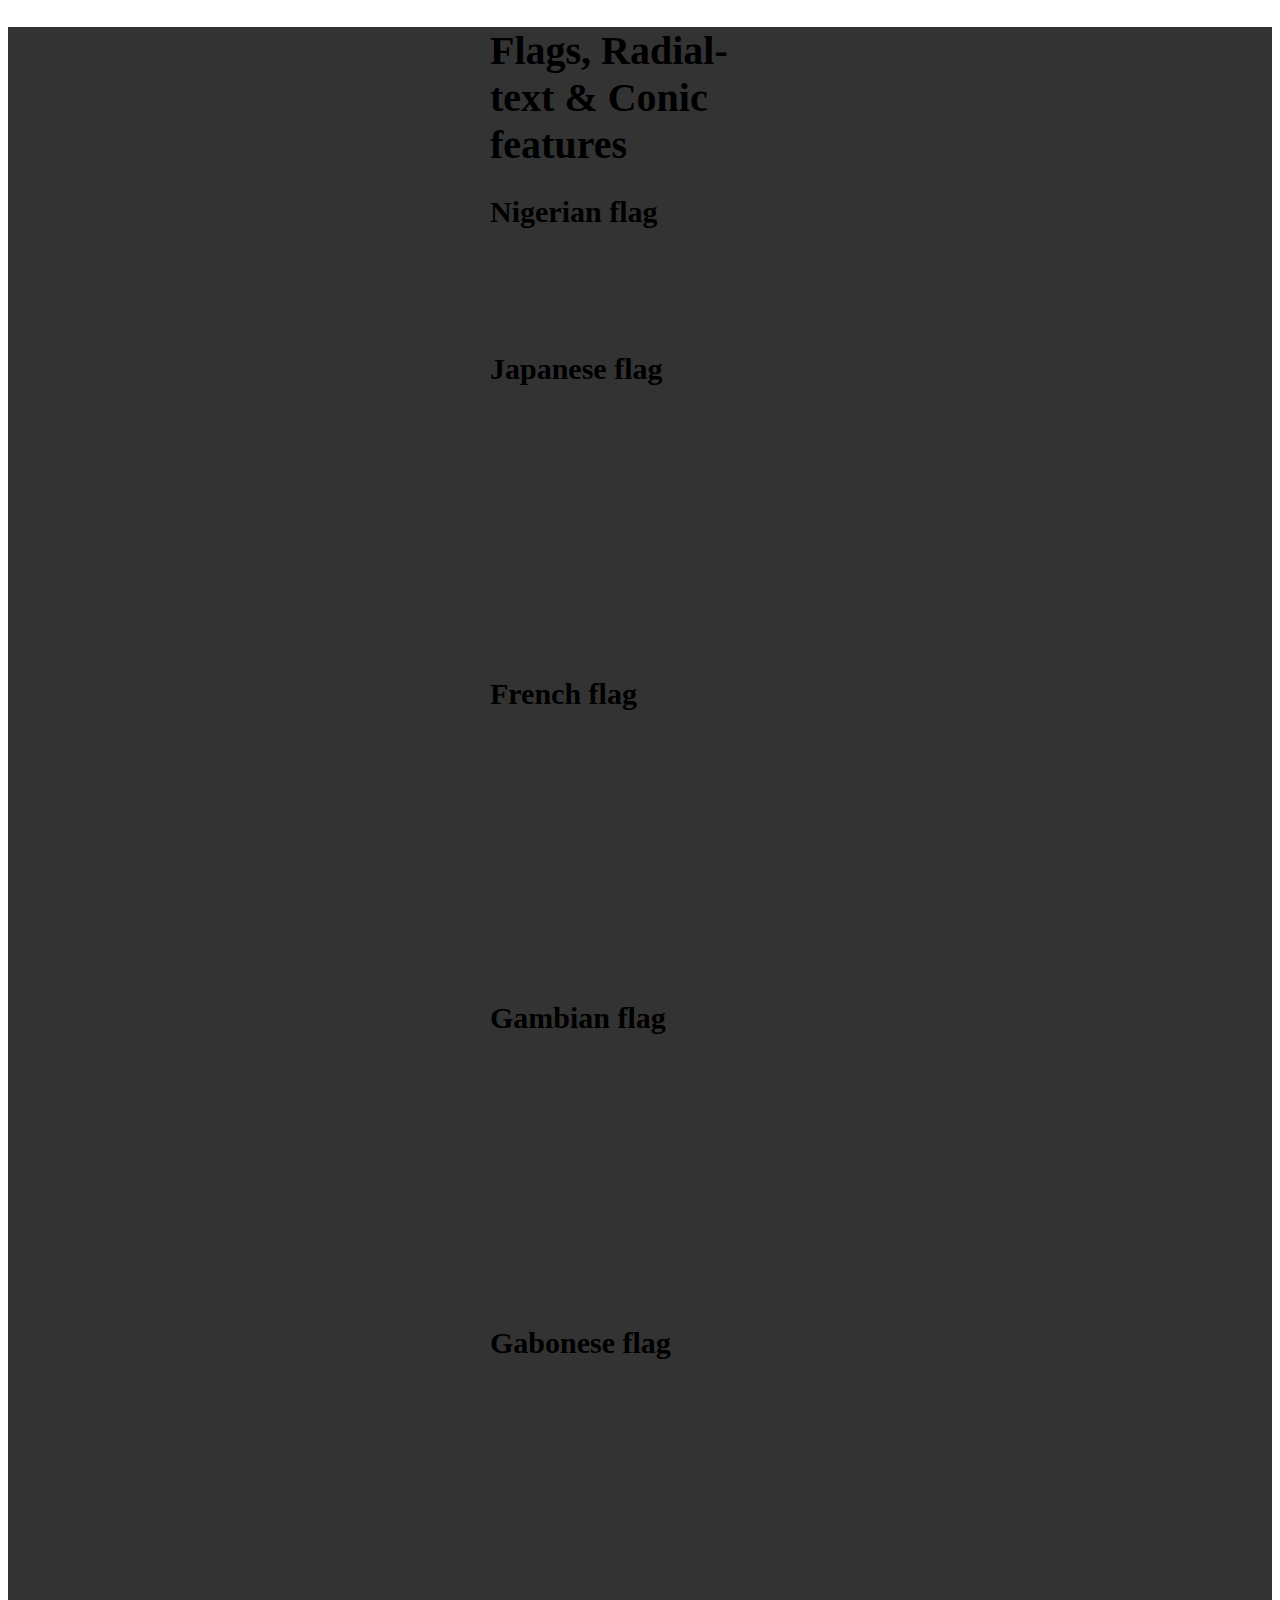
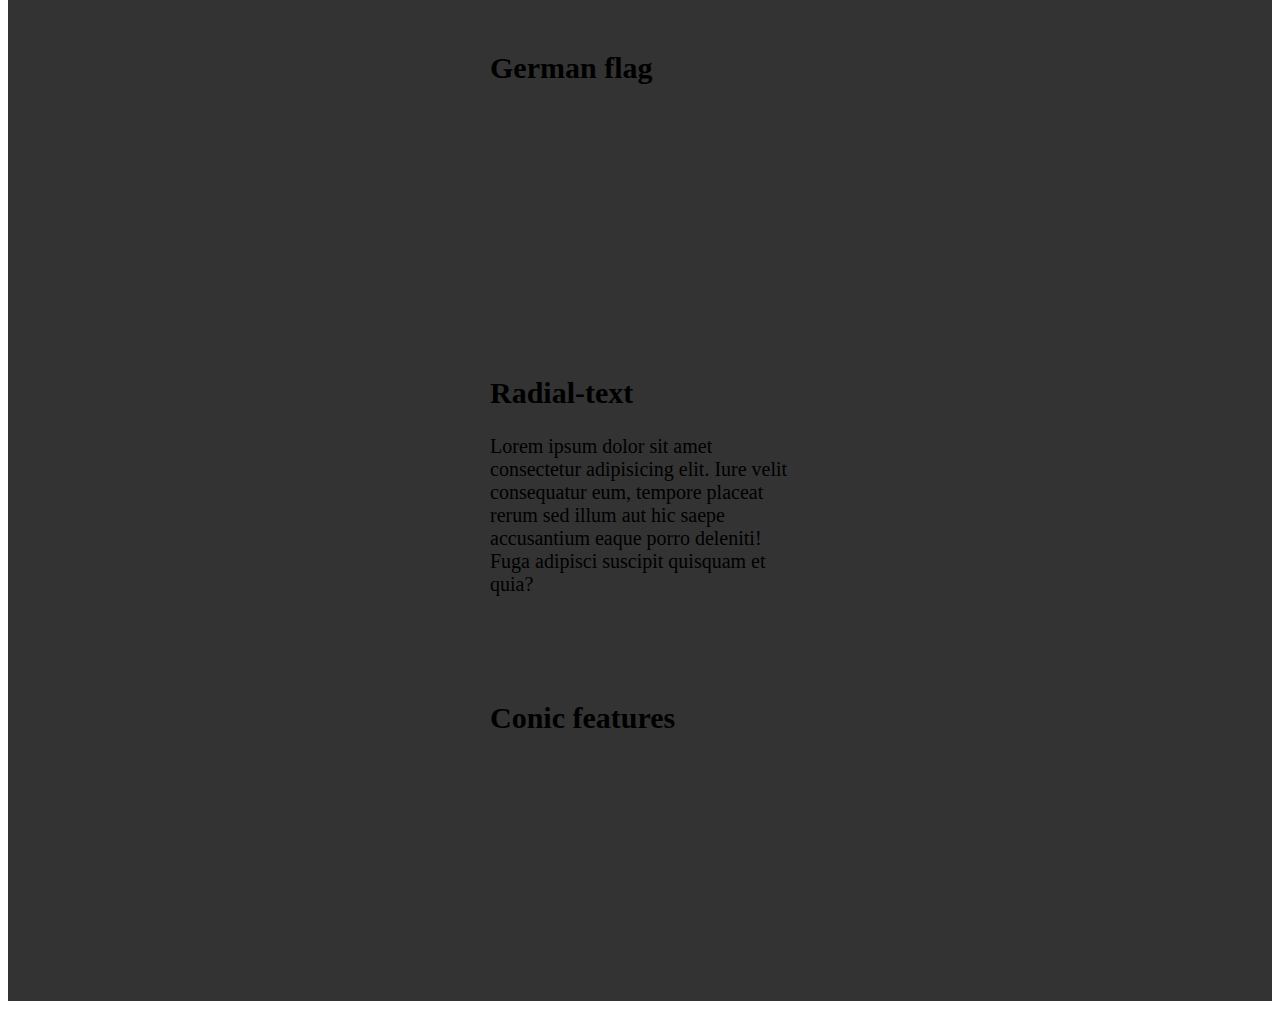
==== index.html @ b27d27da "Feat: Added css & html files" ====
<!DOCTYPE html>
<html lang="en">
<head>
    <meta charset="UTF-8">
    <meta name="viewport" content="width=device-width, initial-scale=1.0">
    <title>Flag Assignment</title>
    <link rel="stylesheet" href="./main.css">
</head>
<body>
    <main>        
        <section class="flags">
            <h1>Flags, Radial-text & Conic features</h1>
            <h2>Nigerian flag</h2>
        </section>
        <section class="flags">
            <h2>Japanese flag</h2>
        </section>
        <section class="flags">
            <h2>French flag</h2>
        </section>
        <section class="flags">
            <h2>Gambian flag</h2>
        </section>
        <section class="flags">
            <h2>Gabonese flag</h2>
        </section>
        <section class="flags">
            <h2>German flag</h2>
        </section>
        <section class="flags">
            <h2>Radial-text</h2>
            <p>Lorem ipsum dolor sit amet consectetur adipisicing elit. Iure velit consequatur eum, tempore placeat rerum sed illum aut hic saepe accusantium eaque porro deleniti! Fuga adipisci suscipit quisquam et quia?</p>
        </section>
        <section class="flags">
            <h2>Conic features</h2>
        </section>
    </main>    
</body>
</html>
---- main.css ----
html {
    font-size: 40px;
}

main {
    background-color: #333;    
    font-size: 20px;
}

Section {
    margin: 10px auto;
    width: 300px;
    height: 300px;
    border: .3rem;
}
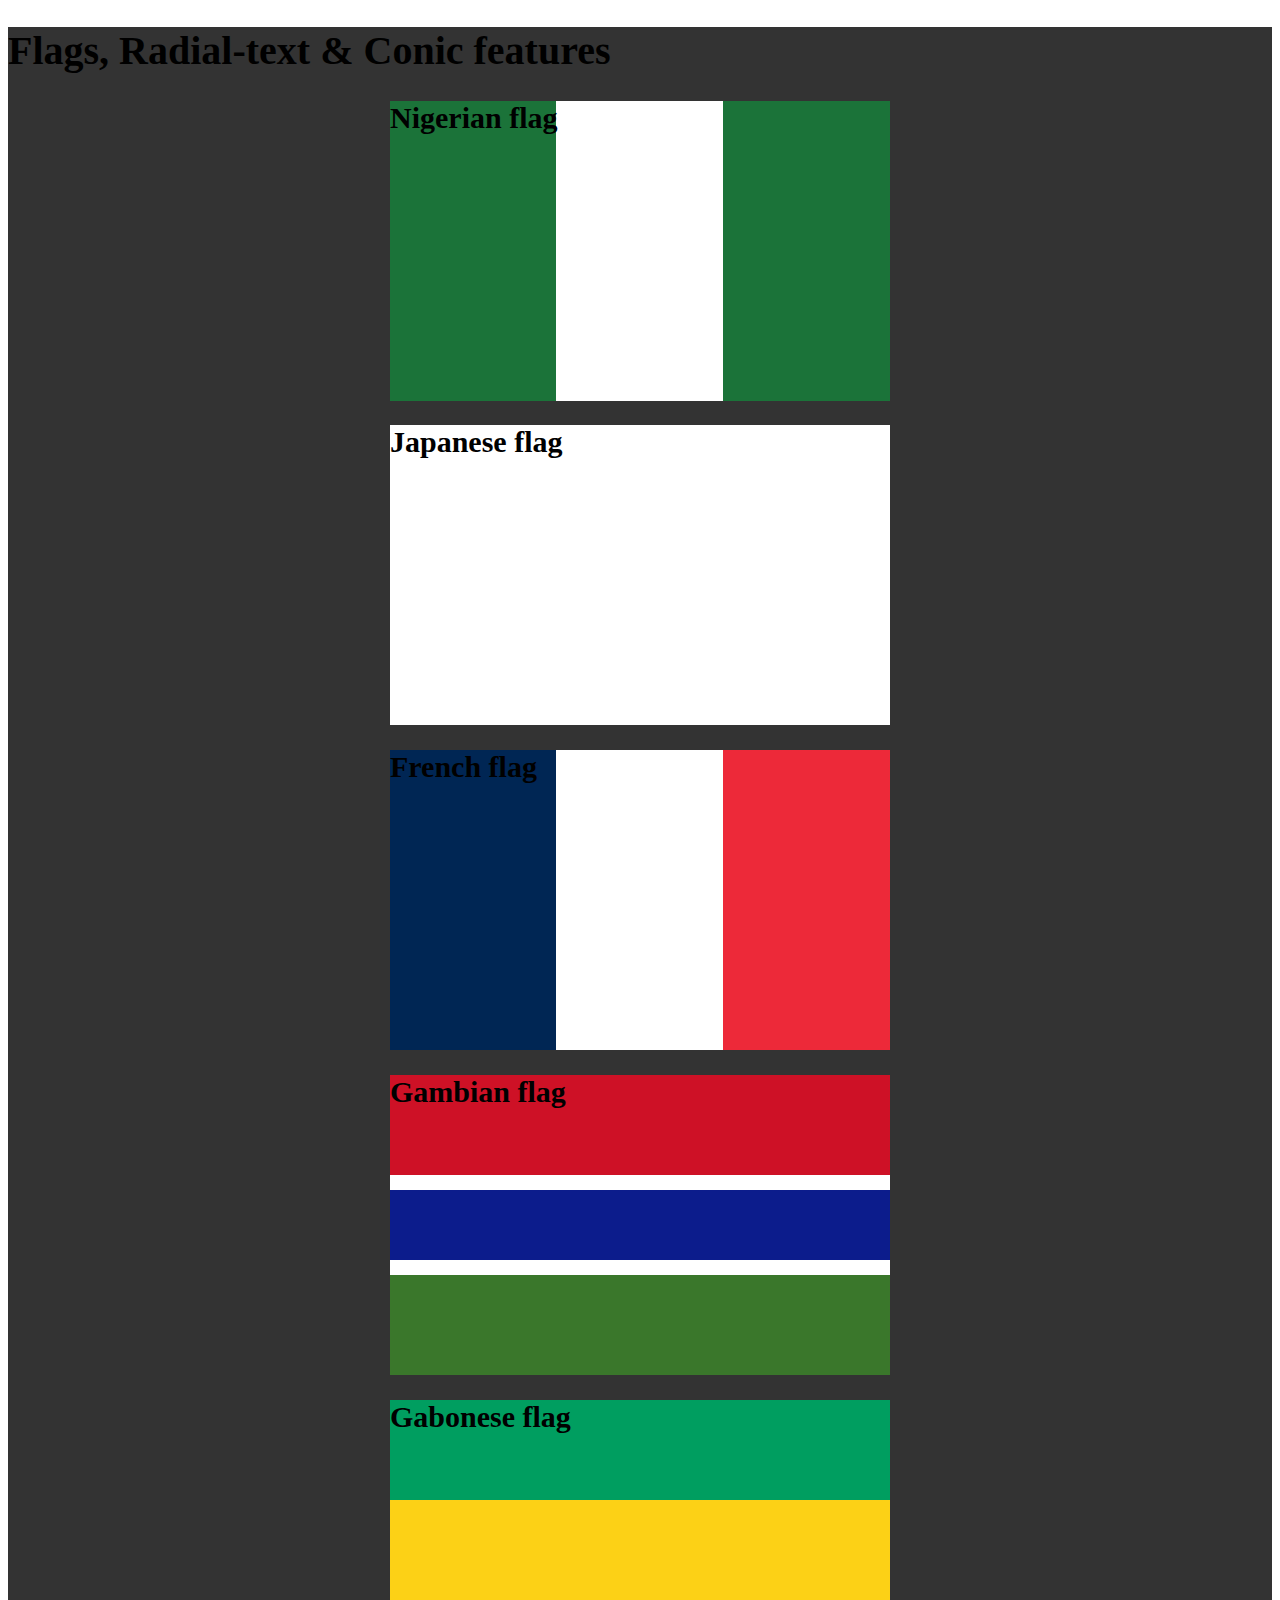
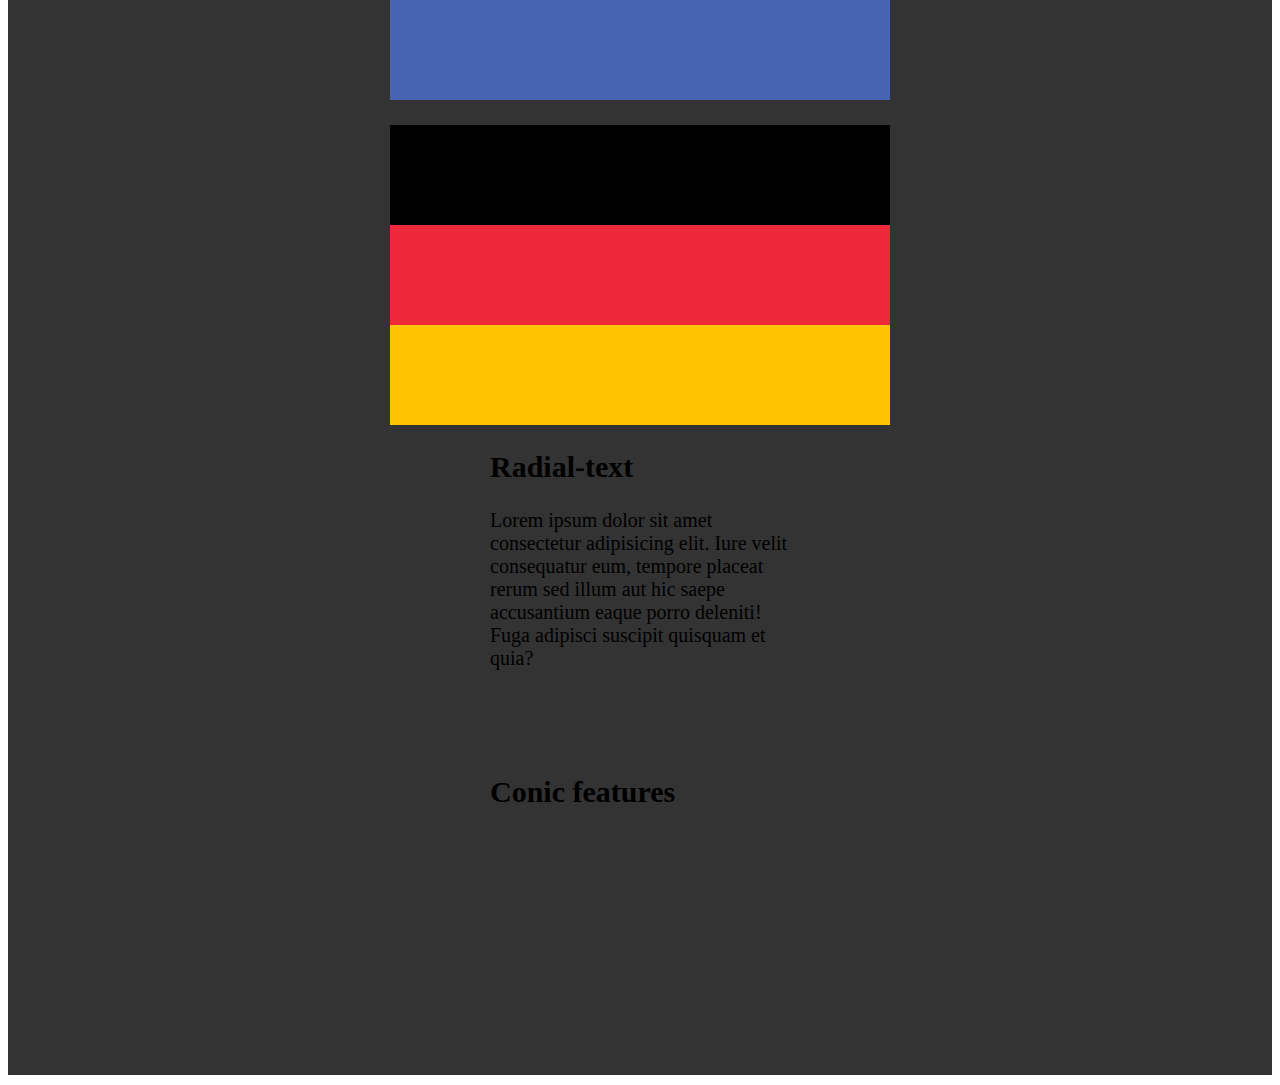
==== commit ba21170f: "Feat: Created flags" ====
--- a/index.html
+++ b/index.html
@@ -8,8 +8,8 @@
 </head>
 <body>
     <main>        
-        <section class="flags">
-            <h1>Flags, Radial-text & Conic features</h1>
+        <h1>Flags, Radial-text & Conic features</h1>
+        <section class="flags">            
             <h2>Nigerian flag</h2>
         </section>
         <section class="flags">
@@ -27,11 +27,11 @@
         <section class="flags">
             <h2>German flag</h2>
         </section>
-        <section class="flags">
+        <section class="radial">
             <h2>Radial-text</h2>
             <p>Lorem ipsum dolor sit amet consectetur adipisicing elit. Iure velit consequatur eum, tempore placeat rerum sed illum aut hic saepe accusantium eaque porro deleniti! Fuga adipisci suscipit quisquam et quia?</p>
         </section>
-        <section class="flags">
+        <section class="conic">
             <h2>Conic features</h2>
         </section>
     </main>    
--- a/main.css
+++ b/main.css
@@ -5,11 +5,51 @@
 main {
     background-color: #333;    
     font-size: 20px;
+    width: auto;
 }
 
 Section {
     margin: 10px auto;
     width: 300px;
     height: 300px;
-    border: .3rem;
+    border: .9rem;
+}
+
+.flags:nth-of-type(1) {
+    width: 500px;
+    background: linear-gradient(90deg, #1b7339 33.3%, #ffffff 33.3%, #ffffff 66.6%, #1b7339 66.6%);
+}
+
+.flags:nth-of-type(2) {
+    width: 500px;
+    background: linear-gradient(90deg, #ffffff 33.3%, #ffffff 33.3%, #ffffff 66.6%, #ffffff 66.6%); 
+    /*background: linear-gradient(90deg #bc002d); border-radius: 50%;*/
+}
+
+.flags:nth-of-type(3) {
+    width: 500px;
+    background: linear-gradient(90deg, #002654 33.3%, #ffffff 33.3%, #ffffff 66.6%, #ed2939 66.6%); 
+} 
+
+.flags:nth-of-type(4) {
+    width: 500px;
+    background: linear-gradient(180deg, #ce1126 33.3%, #ffffff 33.3%, #ffffff 38.3%, #0c1c8c 38.3%, #0c1c8c 61.6%, #ffffff 61.6%, #ffffff 66.6%, #3a772b 66.6%);
+} 
+
+.flags:nth-of-type(5) {
+    width: 500px;
+    background: linear-gradient(180deg, #009e60 33.3%, #fcd116 33.3%, #fcd116 66.6%, #4664b2 66.6%);
+} 
+
+.flags:nth-of-type(6) {
+    width: 500px;
+    background: linear-gradient(180deg, #000000 33.3%, #ed2939 33.3%, #ed2939 66.6%, #ffc400 66.6%);
+} 
+
+.radial:first-of-type {
+
+}
+
+.conic:first-of-type {
+
 }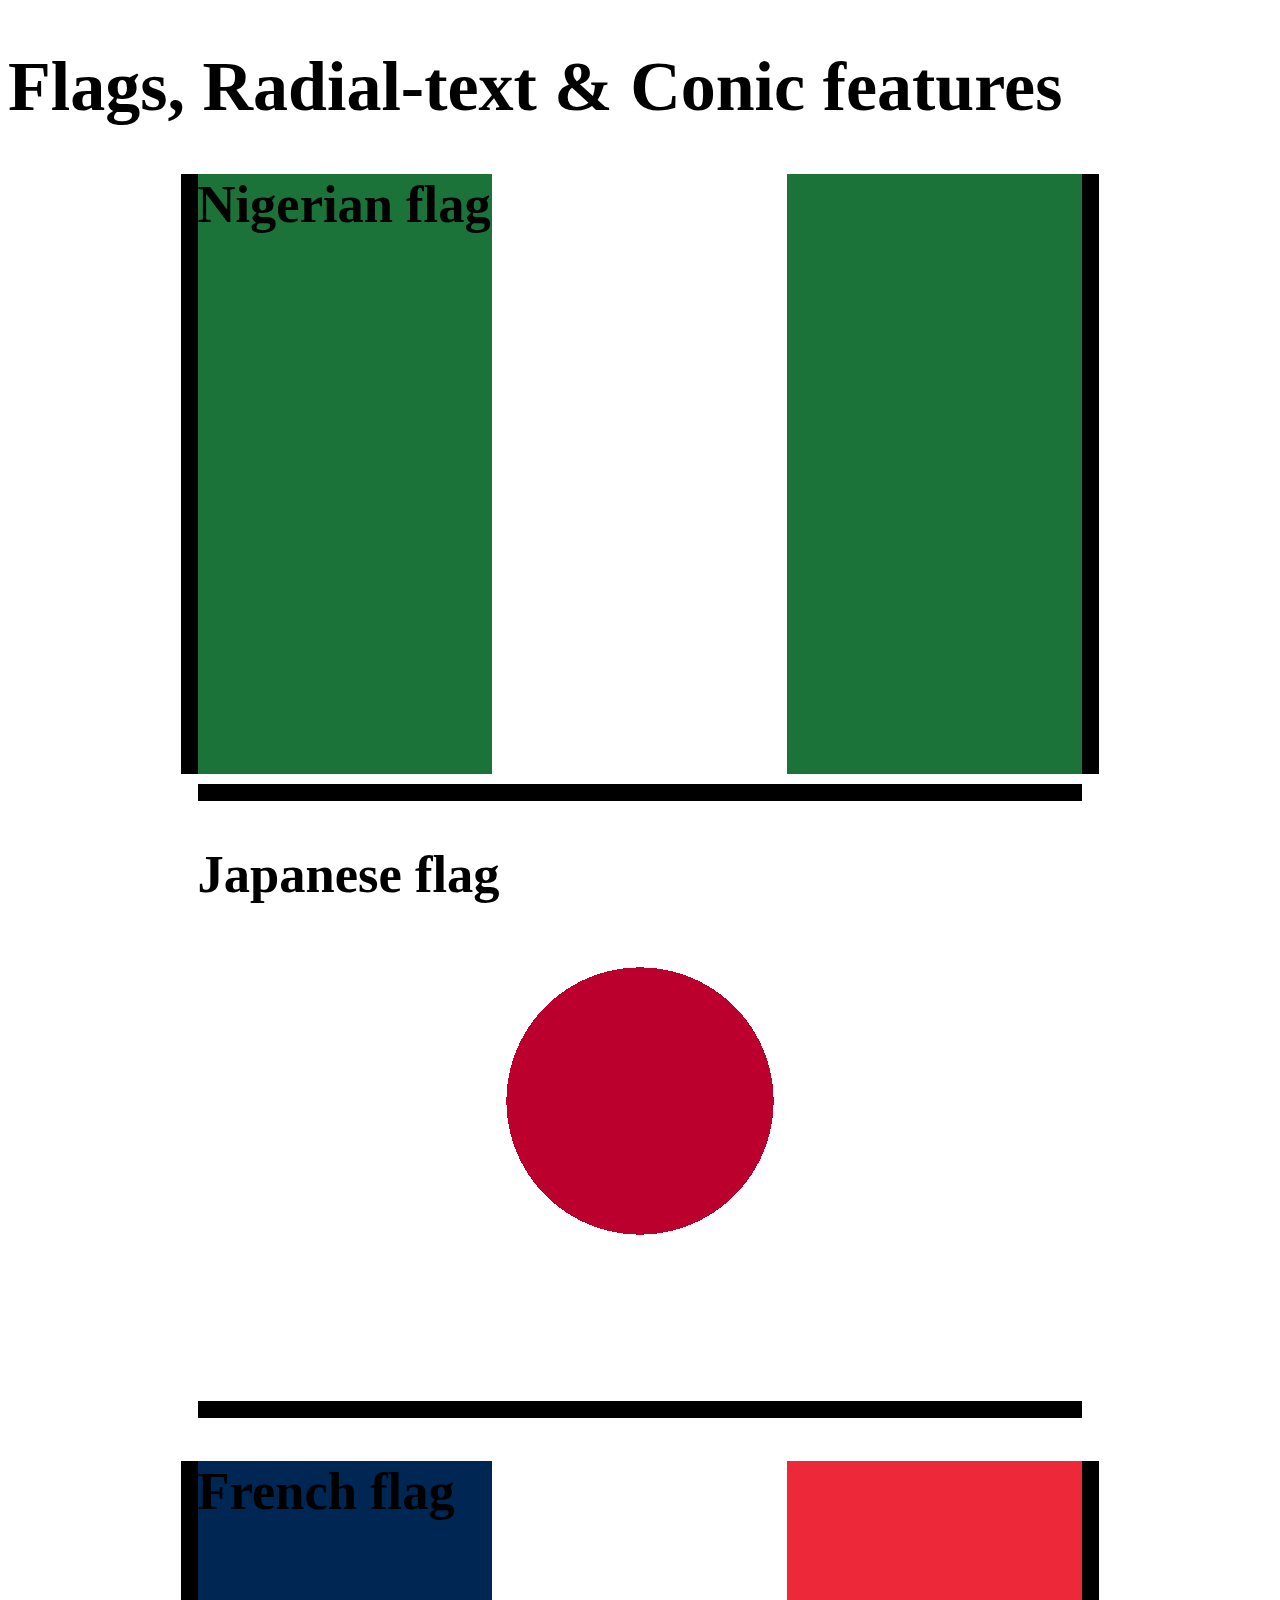
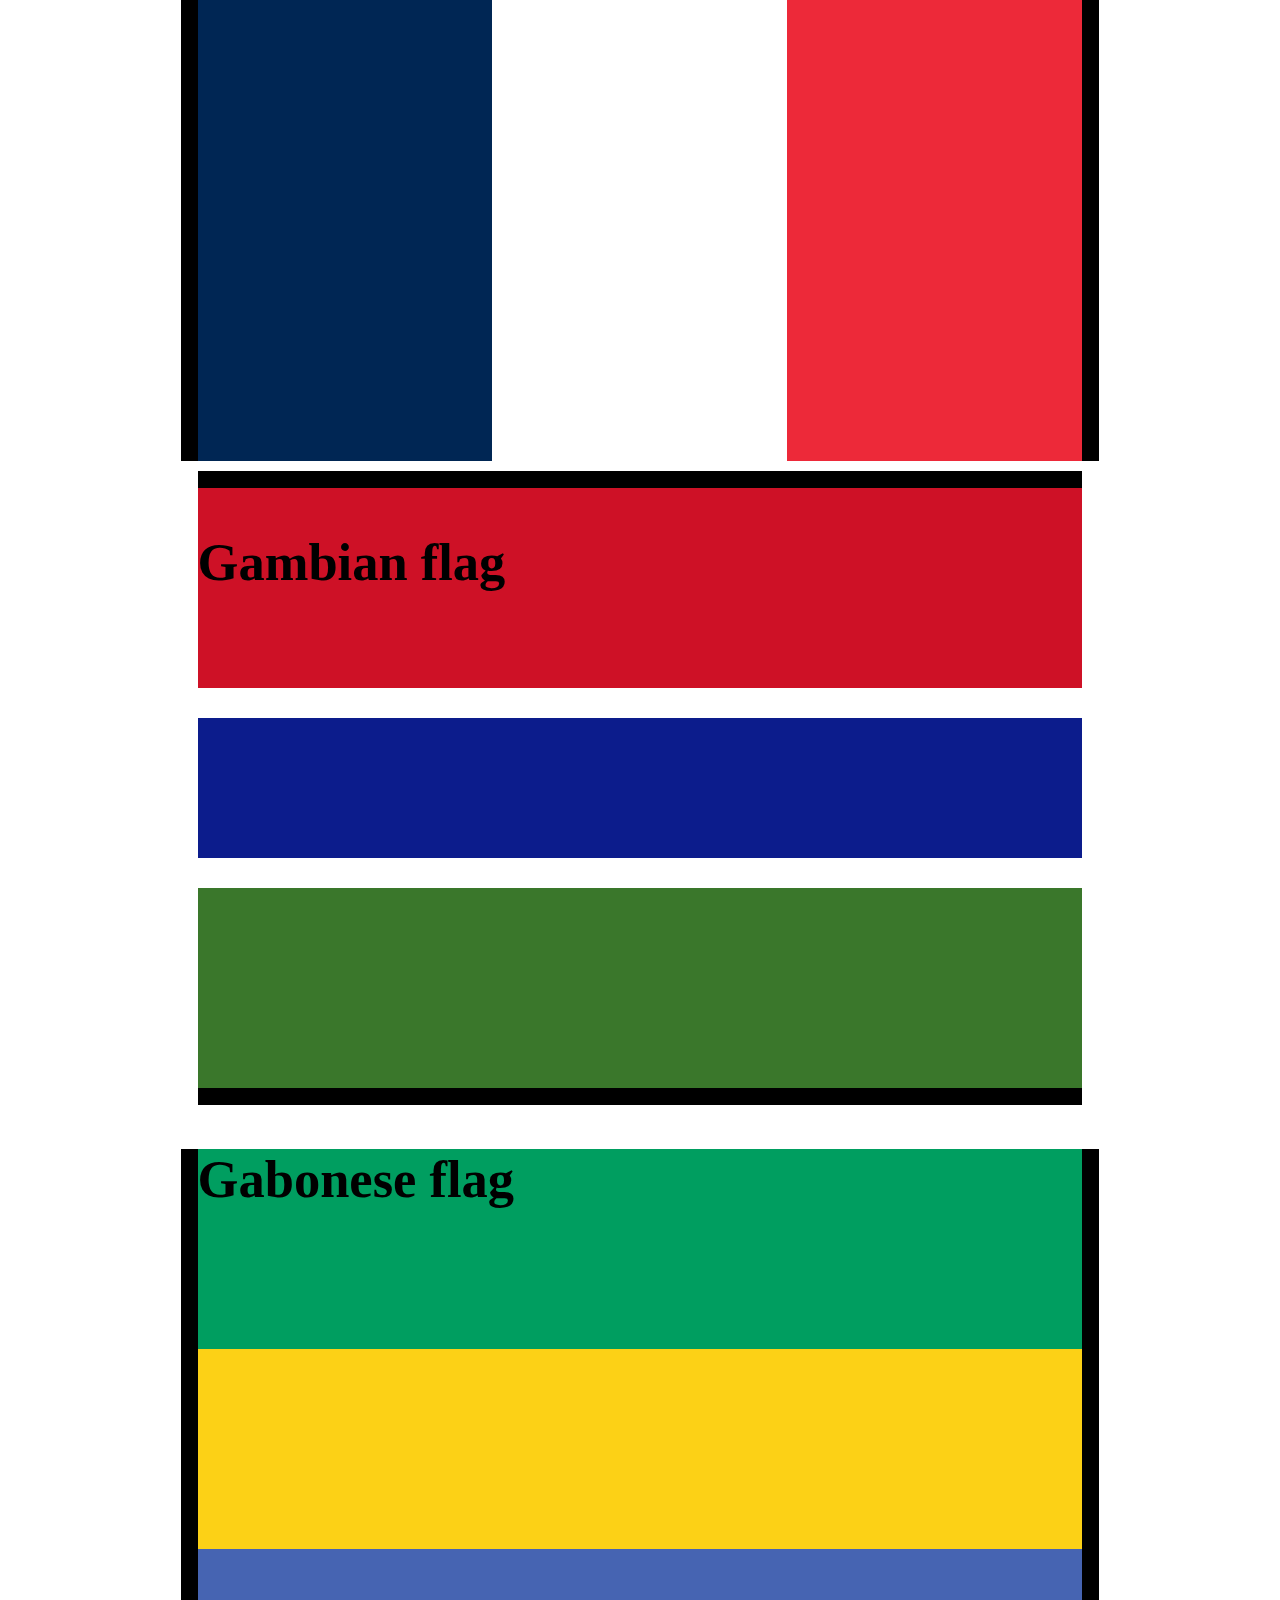
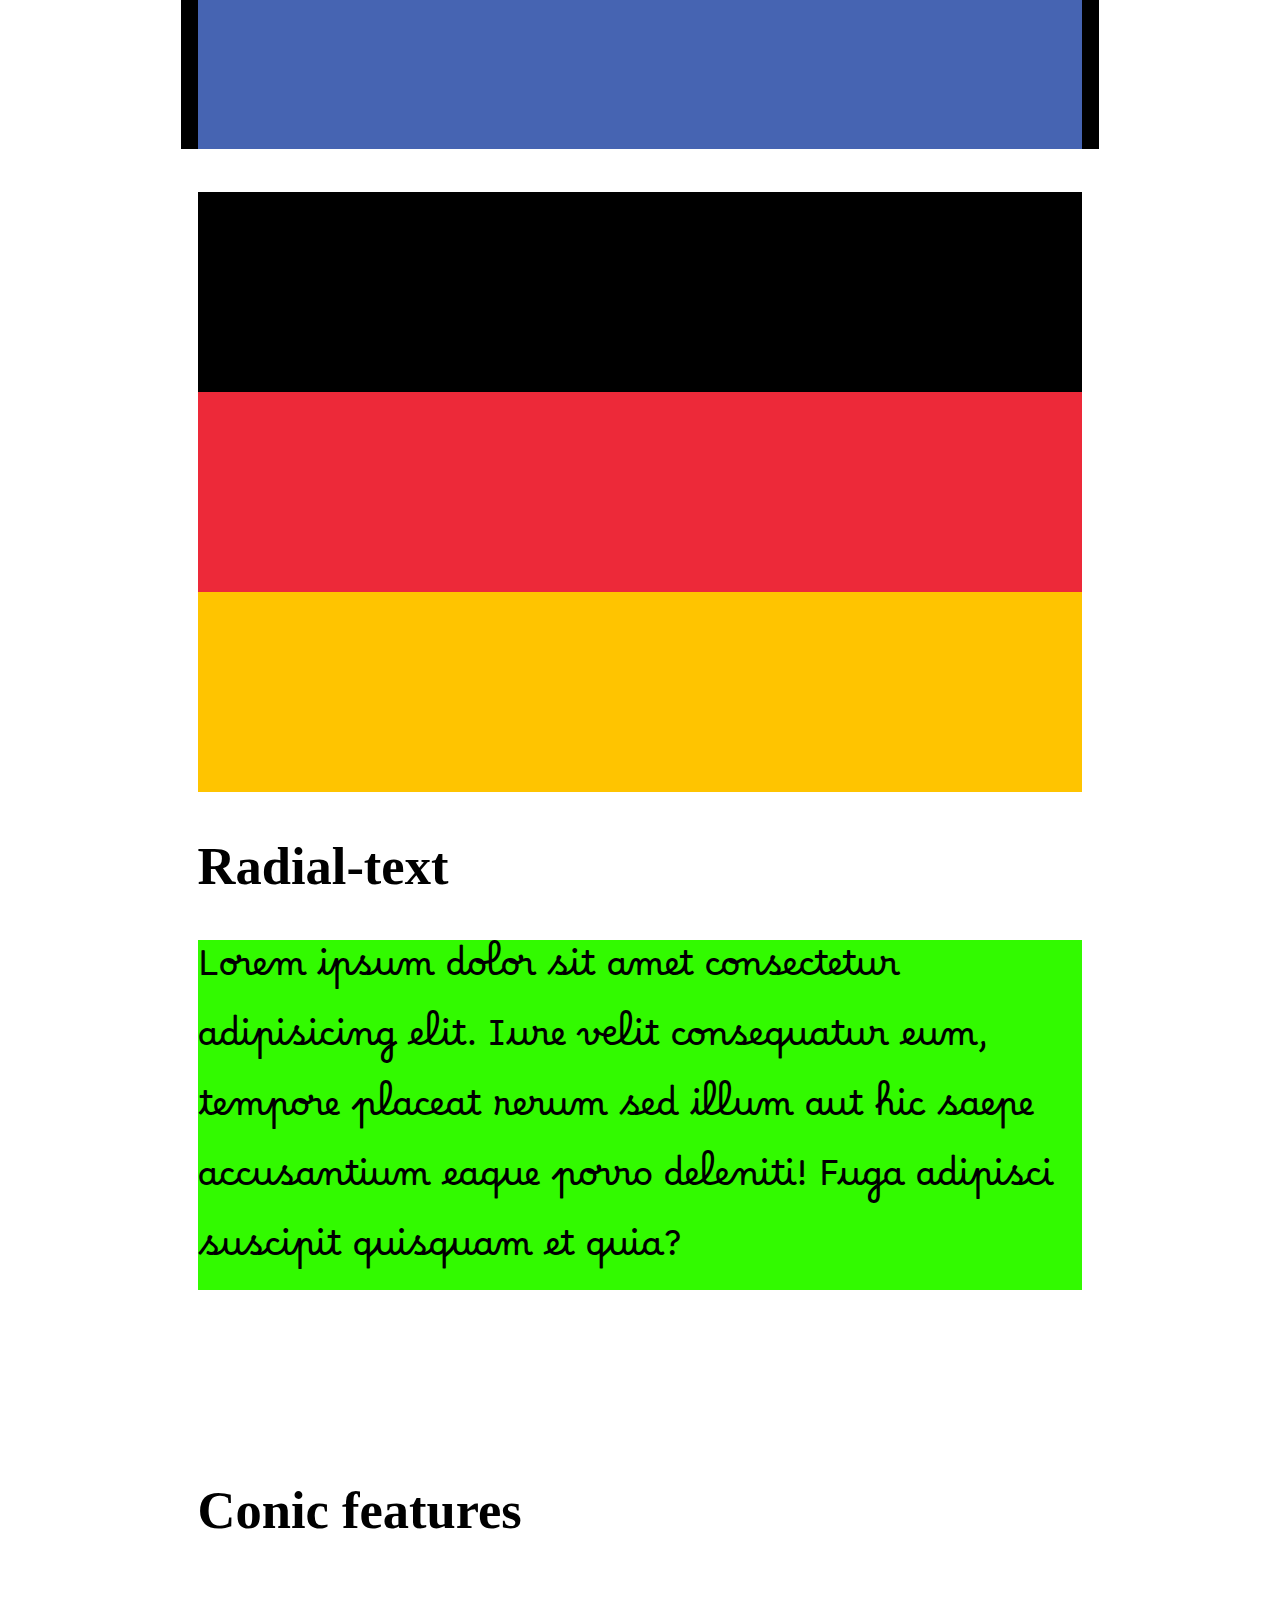
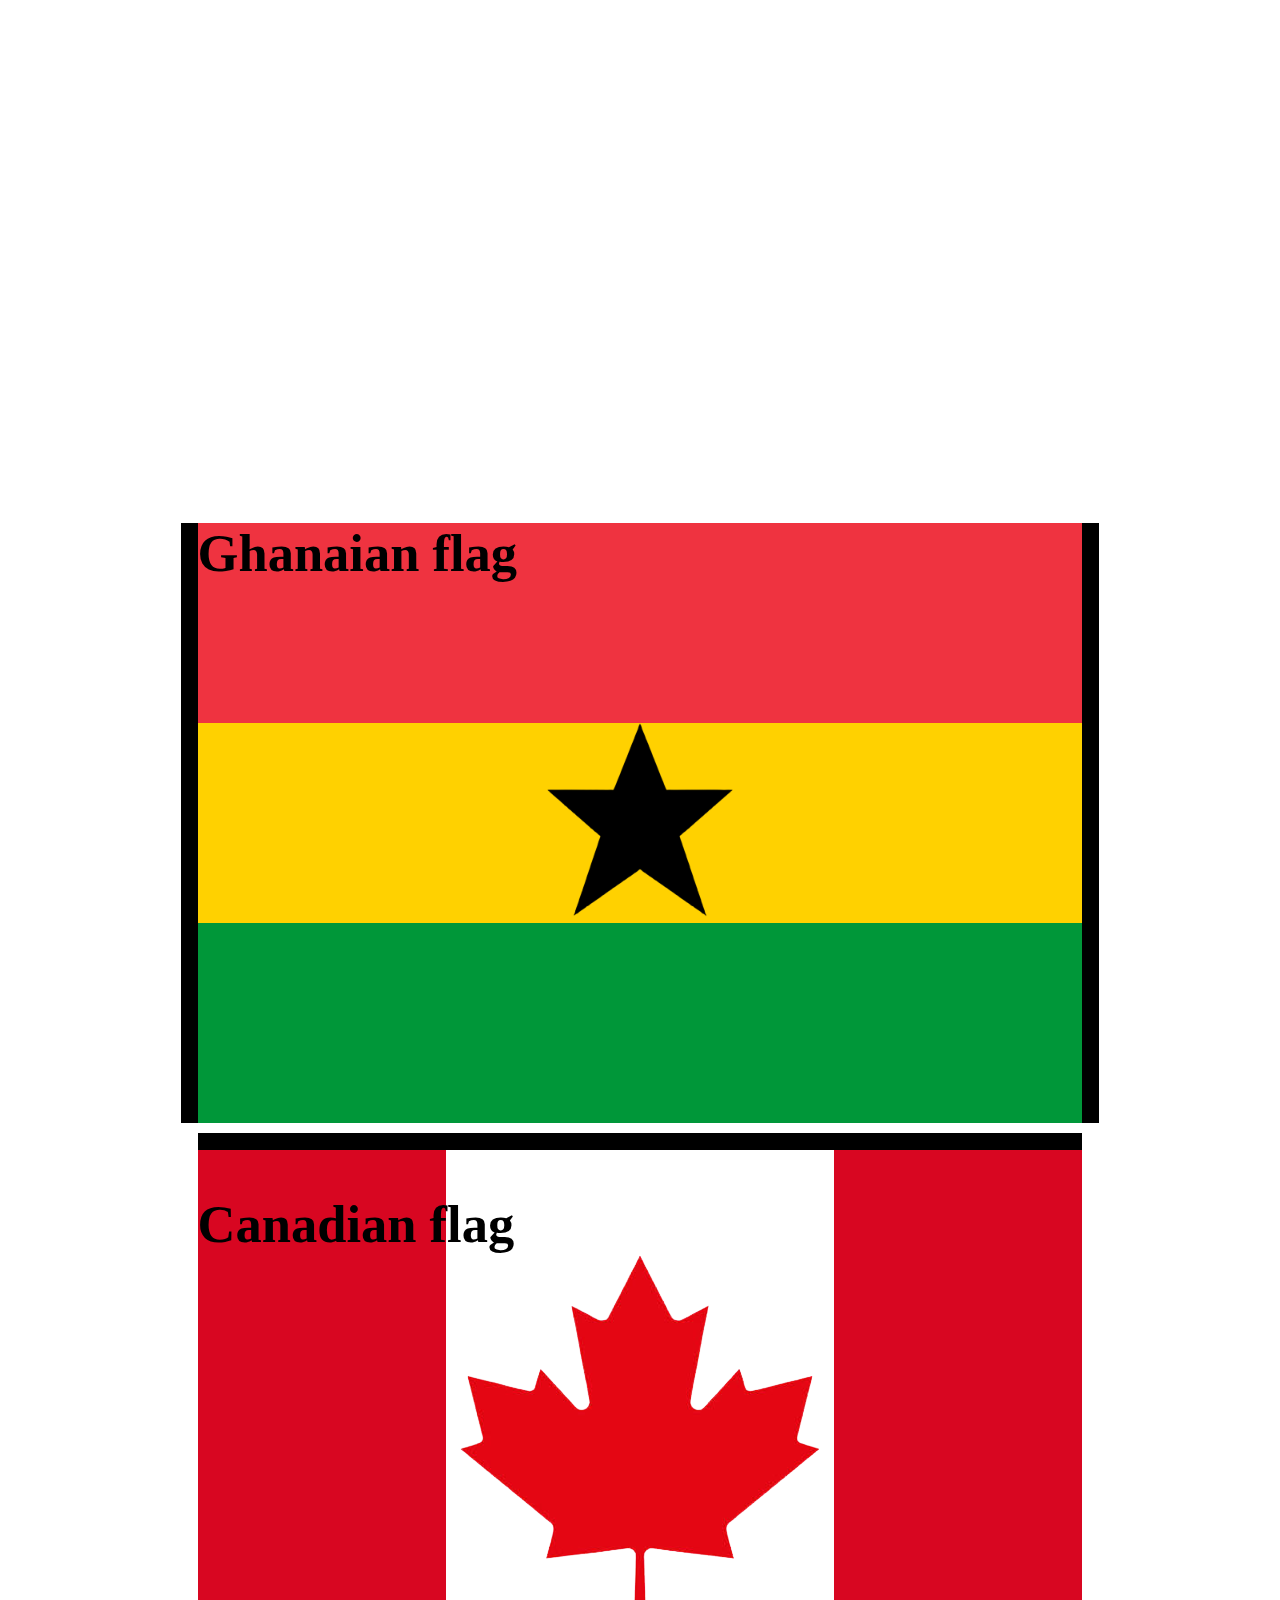
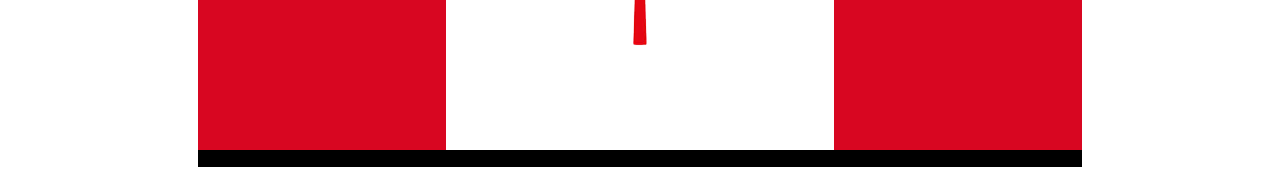
==== commit 7e1170b8: "Feat: Added borders and images" ====
--- a/index.html
+++ b/index.html
@@ -6,9 +6,8 @@
     <title>Flag Assignment</title>
     <link rel="stylesheet" href="./main.css">
 </head>
-<body>
-    <main>        
-        <h1>Flags, Radial-text & Conic features</h1>
+<body>     
+    <h1>Flags, Radial-text & Conic features</h1>
         <section class="flags">            
             <h2>Nigerian flag</h2>
         </section>
@@ -34,6 +33,11 @@
         <section class="conic">
             <h2>Conic features</h2>
         </section>
-    </main>    
+        <section class="flags">
+            <h2>Ghanaian flag</h2>            
+        </section>
+        <section class="flags">
+            <h2>Canadian flag</h2>
+        </section>
 </body>
 </html>--- a/main.css
+++ b/main.css
@@ -1,55 +1,84 @@
+@import url('https://fonts.googleapis.com/css2?family=Quicksand:wght@700&display=swap');
+@import url('https://fonts.googleapis.com/css2?family=Borel&display=swap');
+
 html {
-    font-size: 40px;
-}
-
-main {
-    background-color: #333;    
-    font-size: 20px;
-    width: auto;
+    font-size: 35px;
 }
 
 Section {
     margin: 10px auto;
-    width: 300px;
-    height: 300px;
-    border: .9rem;
+    width: 70%;
+    height: 600px;    
+    /*border: .5rem solid blue;*/
 }
 
 .flags:nth-of-type(1) {
-    width: 500px;
     background: linear-gradient(90deg, #1b7339 33.3%, #ffffff 33.3%, #ffffff 66.6%, #1b7339 66.6%);
+    border-left: 17.5px solid #000000;
+    border-right: 17.5px solid #000000;
 }
 
-.flags:nth-of-type(2) {
-    width: 500px;
-    background: linear-gradient(90deg, #ffffff 33.3%, #ffffff 33.3%, #ffffff 66.6%, #ffffff 66.6%); 
-    /*background: linear-gradient(90deg #bc002d); border-radius: 50%;*/
+.flags:nth-of-type(2) {    
+    background: radial-gradient( circle, #bc002d 25%, #ffffff 25%);
+    border-top: 17.5px solid #000000;
+    border-bottom: 17.5px solid #000000;
 }
 
 .flags:nth-of-type(3) {
-    width: 500px;
     background: linear-gradient(90deg, #002654 33.3%, #ffffff 33.3%, #ffffff 66.6%, #ed2939 66.6%); 
+    border-left: 17.5px solid #000000;
+    border-right: 17.5px solid #000000;
 } 
 
 .flags:nth-of-type(4) {
-    width: 500px;
     background: linear-gradient(180deg, #ce1126 33.3%, #ffffff 33.3%, #ffffff 38.3%, #0c1c8c 38.3%, #0c1c8c 61.6%, #ffffff 61.6%, #ffffff 66.6%, #3a772b 66.6%);
+    border-top: 17.5px solid #000000;
+    border-bottom: 17.5px solid #000000;
 } 
 
 .flags:nth-of-type(5) {
-    width: 500px;
     background: linear-gradient(180deg, #009e60 33.3%, #fcd116 33.3%, #fcd116 66.6%, #4664b2 66.6%);
+    border-left: 17.5px solid #000000;
+    border-right: 17.5px solid #000000;
 } 
 
 .flags:nth-of-type(6) {
-    width: 500px;
     background: linear-gradient(180deg, #000000 33.3%, #ed2939 33.3%, #ed2939 66.6%, #ffc400 66.6%);
+    border-top: 17.5 pxsolid#000000;
+    border-bottom: 17.5 pxsolid #000000;
 } 
 
 .radial:first-of-type {
-
+    background: -webkit-repeating-radial-gradient(circle, green);    
+    border-left: 17.5 pxsolid #000000;
+    border-right: 17.5 pxsolid #000000;
 }
 
 .conic:first-of-type {
+    
+}
 
-}+p {
+    font-family: 'Borel', cursive;
+    font-weight: 200;
+    background-color: rgb(50, 250, 0);
+    background-color: hsla(267, 100%, 13% 0.664 );solid
+}
+
+.flags:nth-of-type(9) {
+    background-image: url(./images__2_-removebg-preview\ \(1\).png), linear-gradient(180deg, #ef3340 33.3%, #ffd100 33.3%, #ffd100 66.6%, #009739 66.6%);
+    background-position: center;
+    background-size: 200px, contain;
+    background-repeat: no-repeat;    
+    border-left: 17.5px solid #000000;
+    border-right: 17.5px solid #000000;
+} 
+
+.flags:nth-of-type(10) {
+    background-image: url(./images__2_-removebg-preview.png), linear-gradient(90deg, #d80621 28%, #ffffff 28%, #ffffff 71.9%, #d80621 71.9%);    
+    background-size: 200px contain;
+    background-repeat: no-repeat;
+    background-position: center;
+    border-top: 17.5px solid #000000;
+    border-bottom: 17.5px solid #000000;
+} 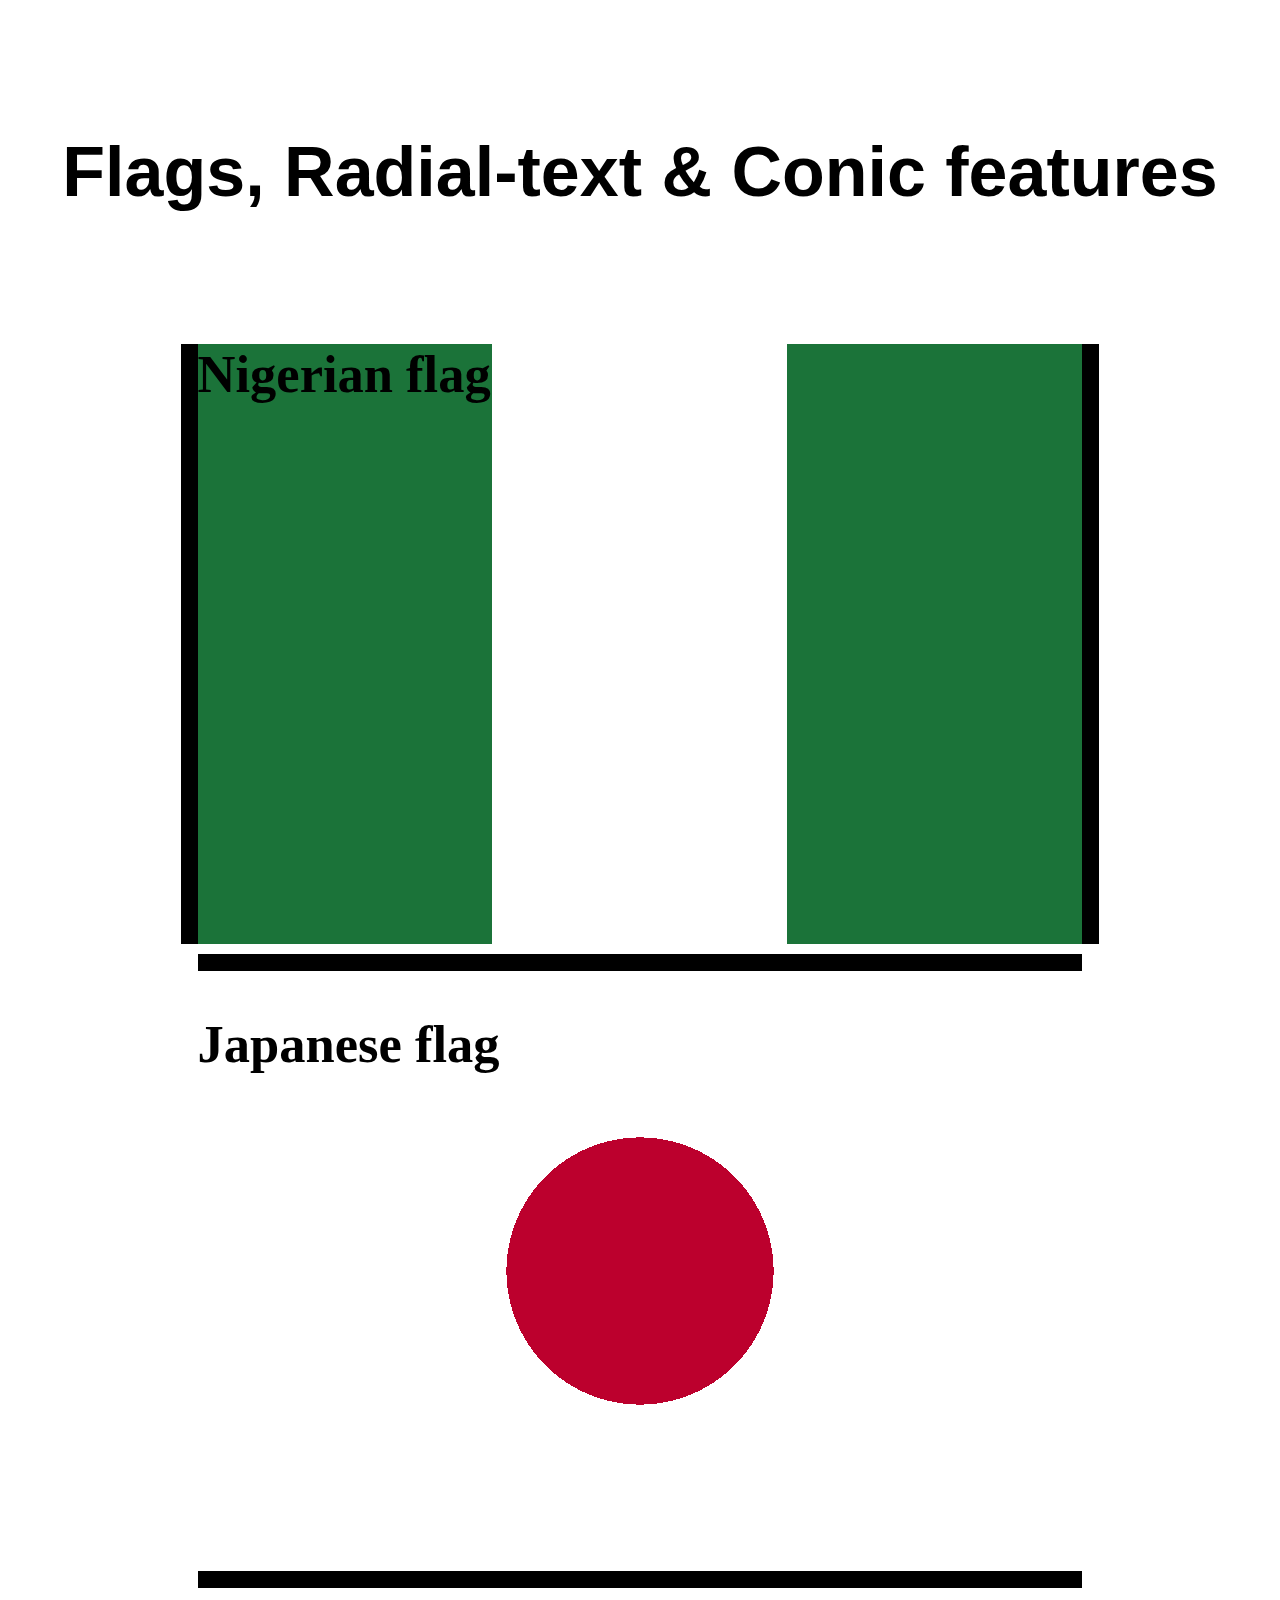
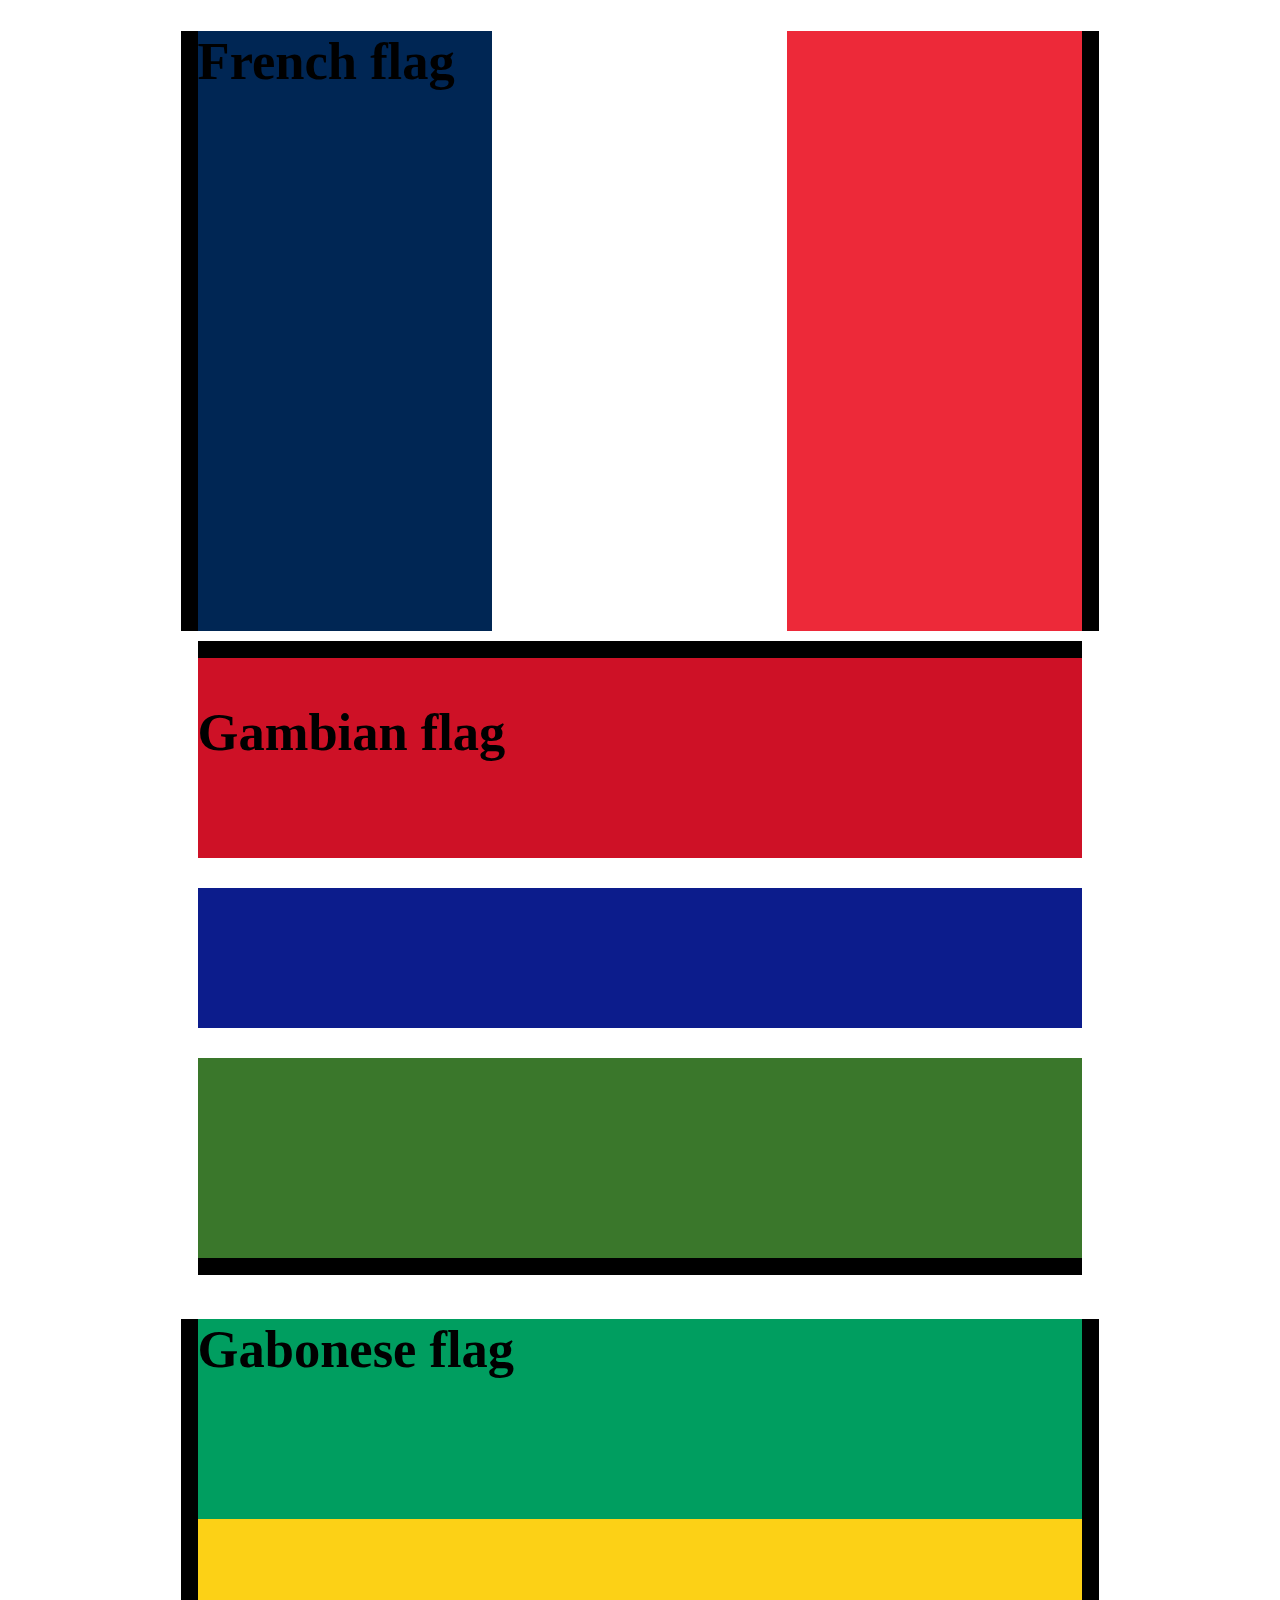
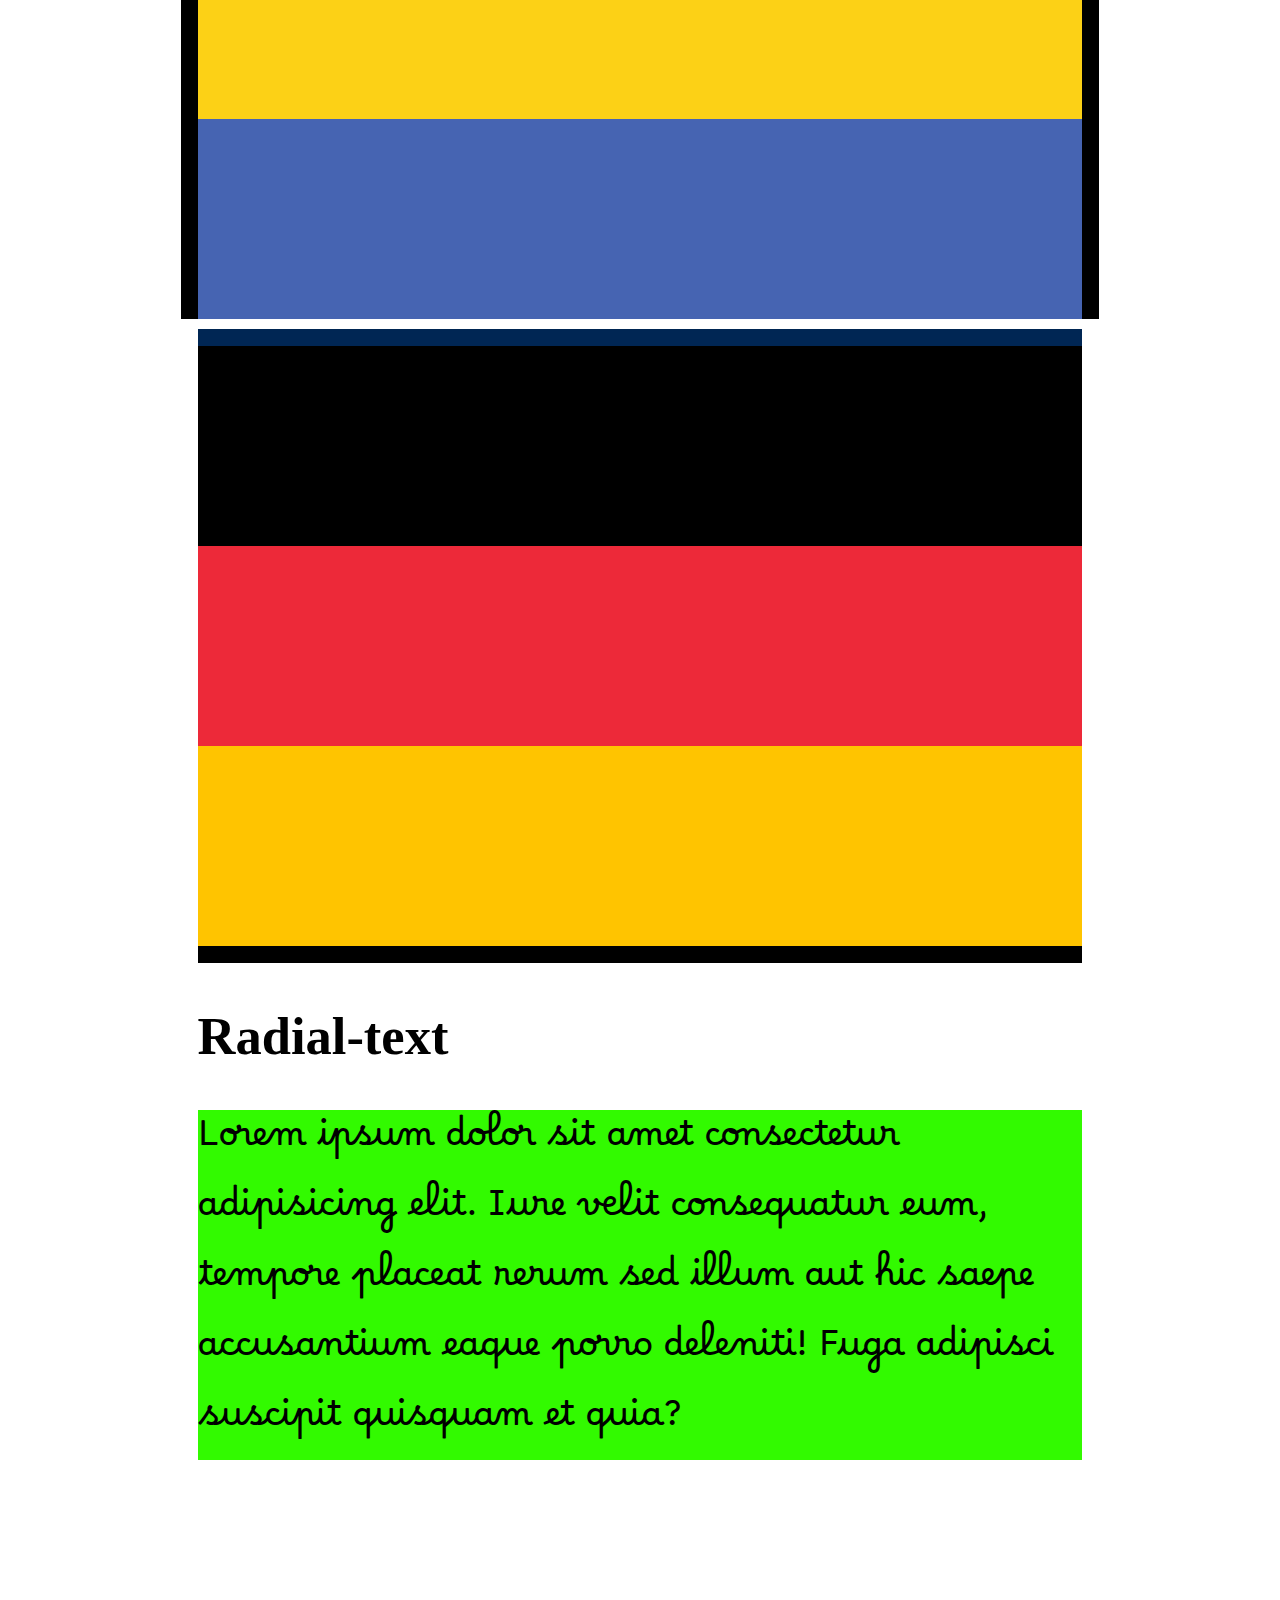
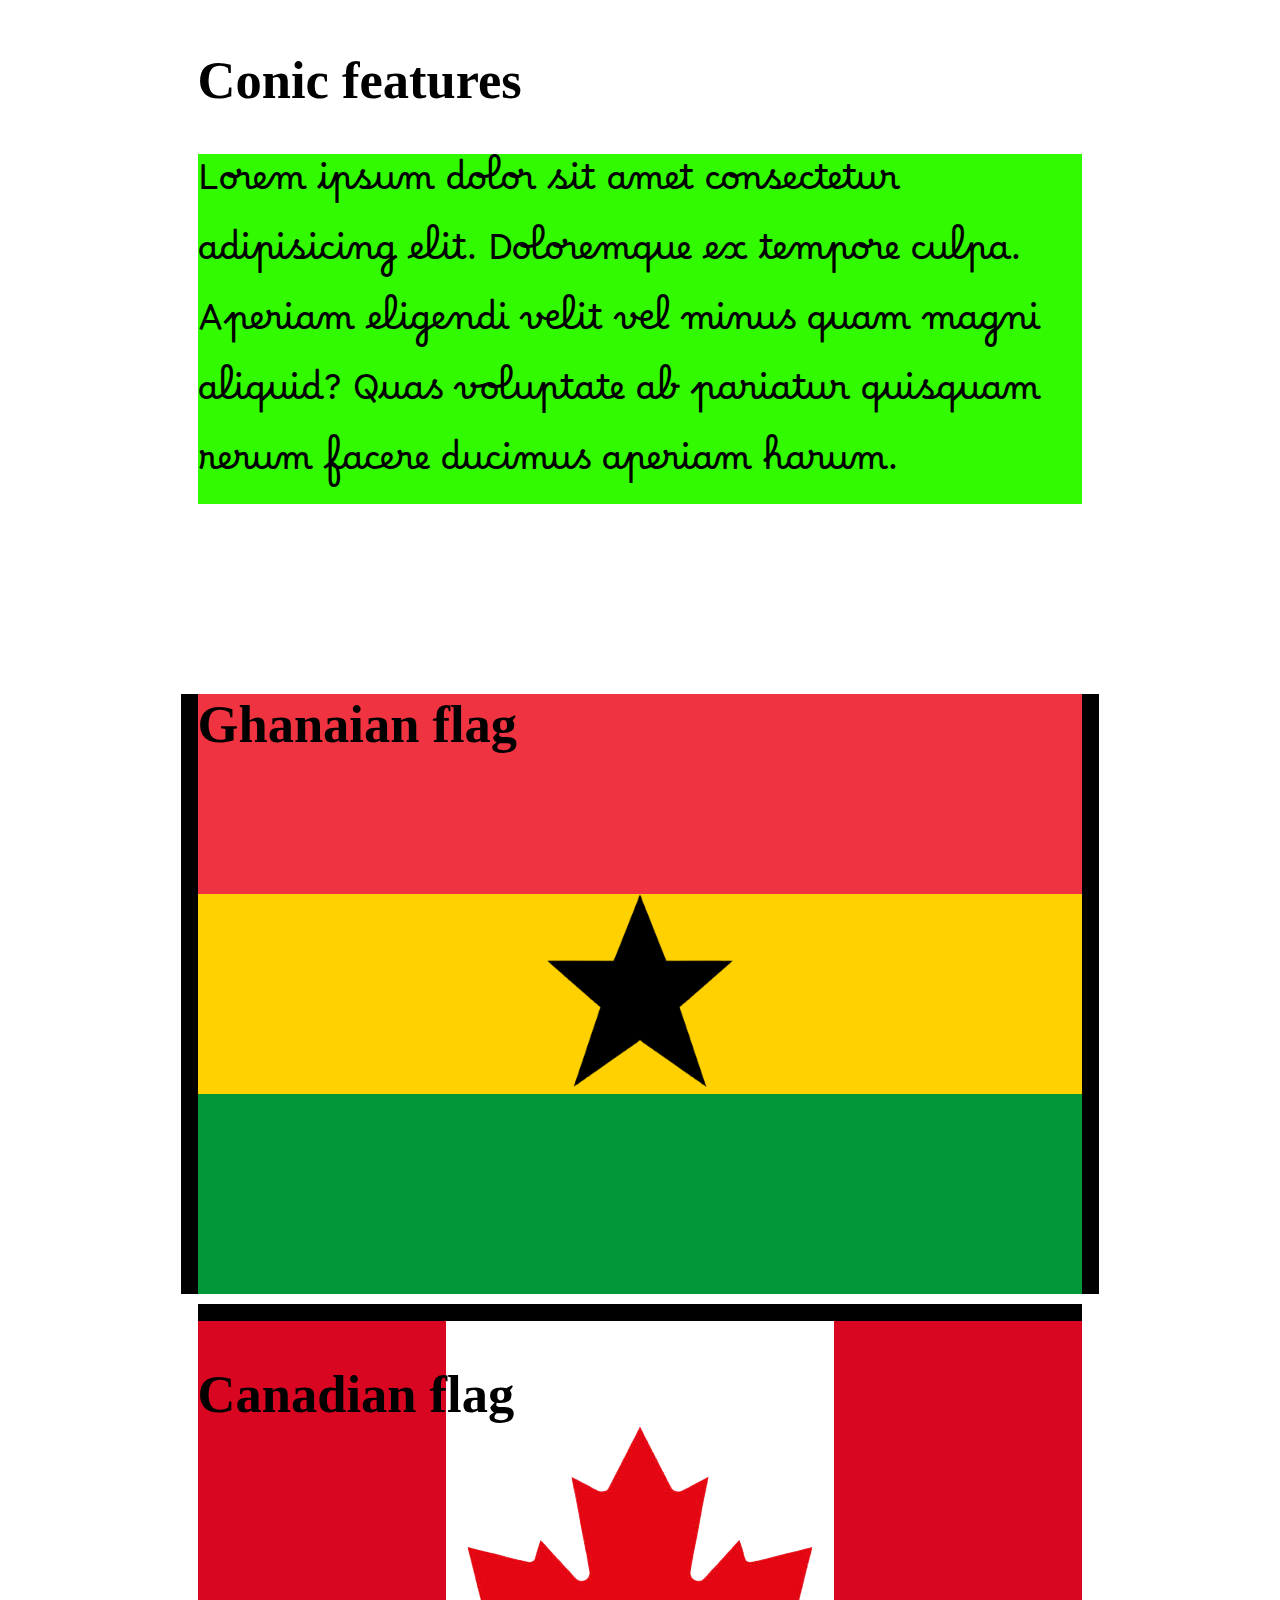
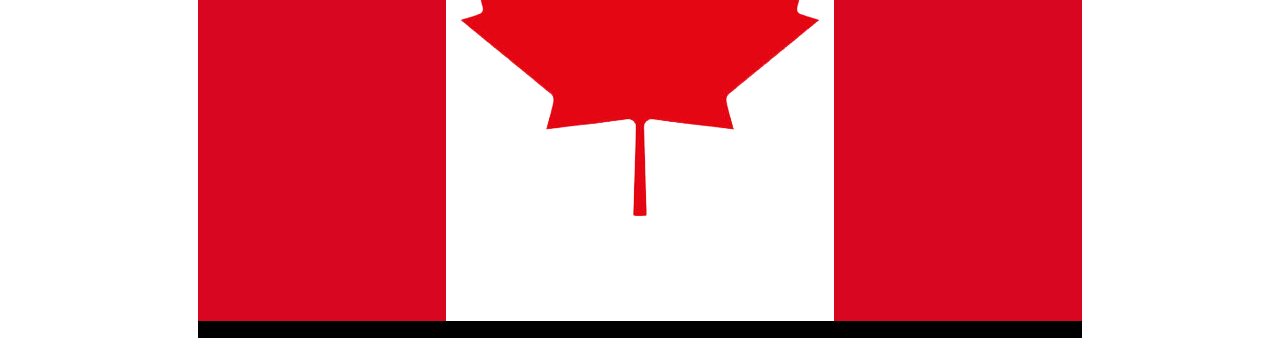
==== commit 64ec2c5e: "Feat: Edited fonts" ====
--- a/index.html
+++ b/index.html
@@ -32,6 +32,9 @@
         </section>
         <section class="conic">
             <h2>Conic features</h2>
+            <p>
+                Lorem ipsum dolor sit amet consectetur adipisicing elit. Doloremque ex tempore culpa. Aperiam eligendi velit vel minus quam magni aliquid? Quas voluptate ab pariatur quisquam rerum facere ducimus aperiam harum.
+            </p>
         </section>
         <section class="flags">
             <h2>Ghanaian flag</h2>            
--- a/main.css
+++ b/main.css
@@ -44,25 +44,52 @@
 
 .flags:nth-of-type(6) {
     background: linear-gradient(180deg, #000000 33.3%, #ed2939 33.3%, #ed2939 66.6%, #ffc400 66.6%);
-    border-top: 17.5 pxsolid#000000;
-    border-bottom: 17.5 pxsolid #000000;
+    border-top: 17.5px solid #002654;
+    border-bottom: 17.5px solid #000000;
 } 
 
-.radial:first-of-type {
-    background: -webkit-repeating-radial-gradient(circle, green);    
-    border-left: 17.5 pxsolid #000000;
-    border-right: 17.5 pxsolid #000000;
+.radial:only-of-type {
+    background-image: repeating-radial-gradient(
+        blue 30%,
+        orange 20%,
+        white 50%,
+        black 10%,
+        violet 60%,
+        pink 17%,
+        purple 30%);
+        border-left: 17.5px outset royalblue;
+        border-right: 17.5px outset royalblue;
 }
 
-.conic:first-of-type {
-    
+.conic:only-of-type {    
+    background-image: conic-gradient(
+        red 20%
+        blue 20%
+        blue 55%
+        magenta 55%
+        magenta 66%
+        moccasin 66%
+        moccasin 79%
+        skyblue 79%
+        skyblue 89%
+        purple 89%);
+    border-top: 17.5px double #000000;
+    border-bottom: 17.5px double #000000;
 }
 
+h1 {
+    font-family: 'Quick-sand', sans-serif;
+    height: 250px;
+    display: flex;
+    flex-direction: column;
+    align-items: center;
+    justify-content: center;
+}
 p {
     font-family: 'Borel', cursive;
     font-weight: 200;
     background-color: rgb(50, 250, 0);
-    background-color: hsla(267, 100%, 13% 0.664 );solid
+    background-color: hsla(267, 100%, 13% 0.664 );
 }
 
 .flags:nth-of-type(9) {
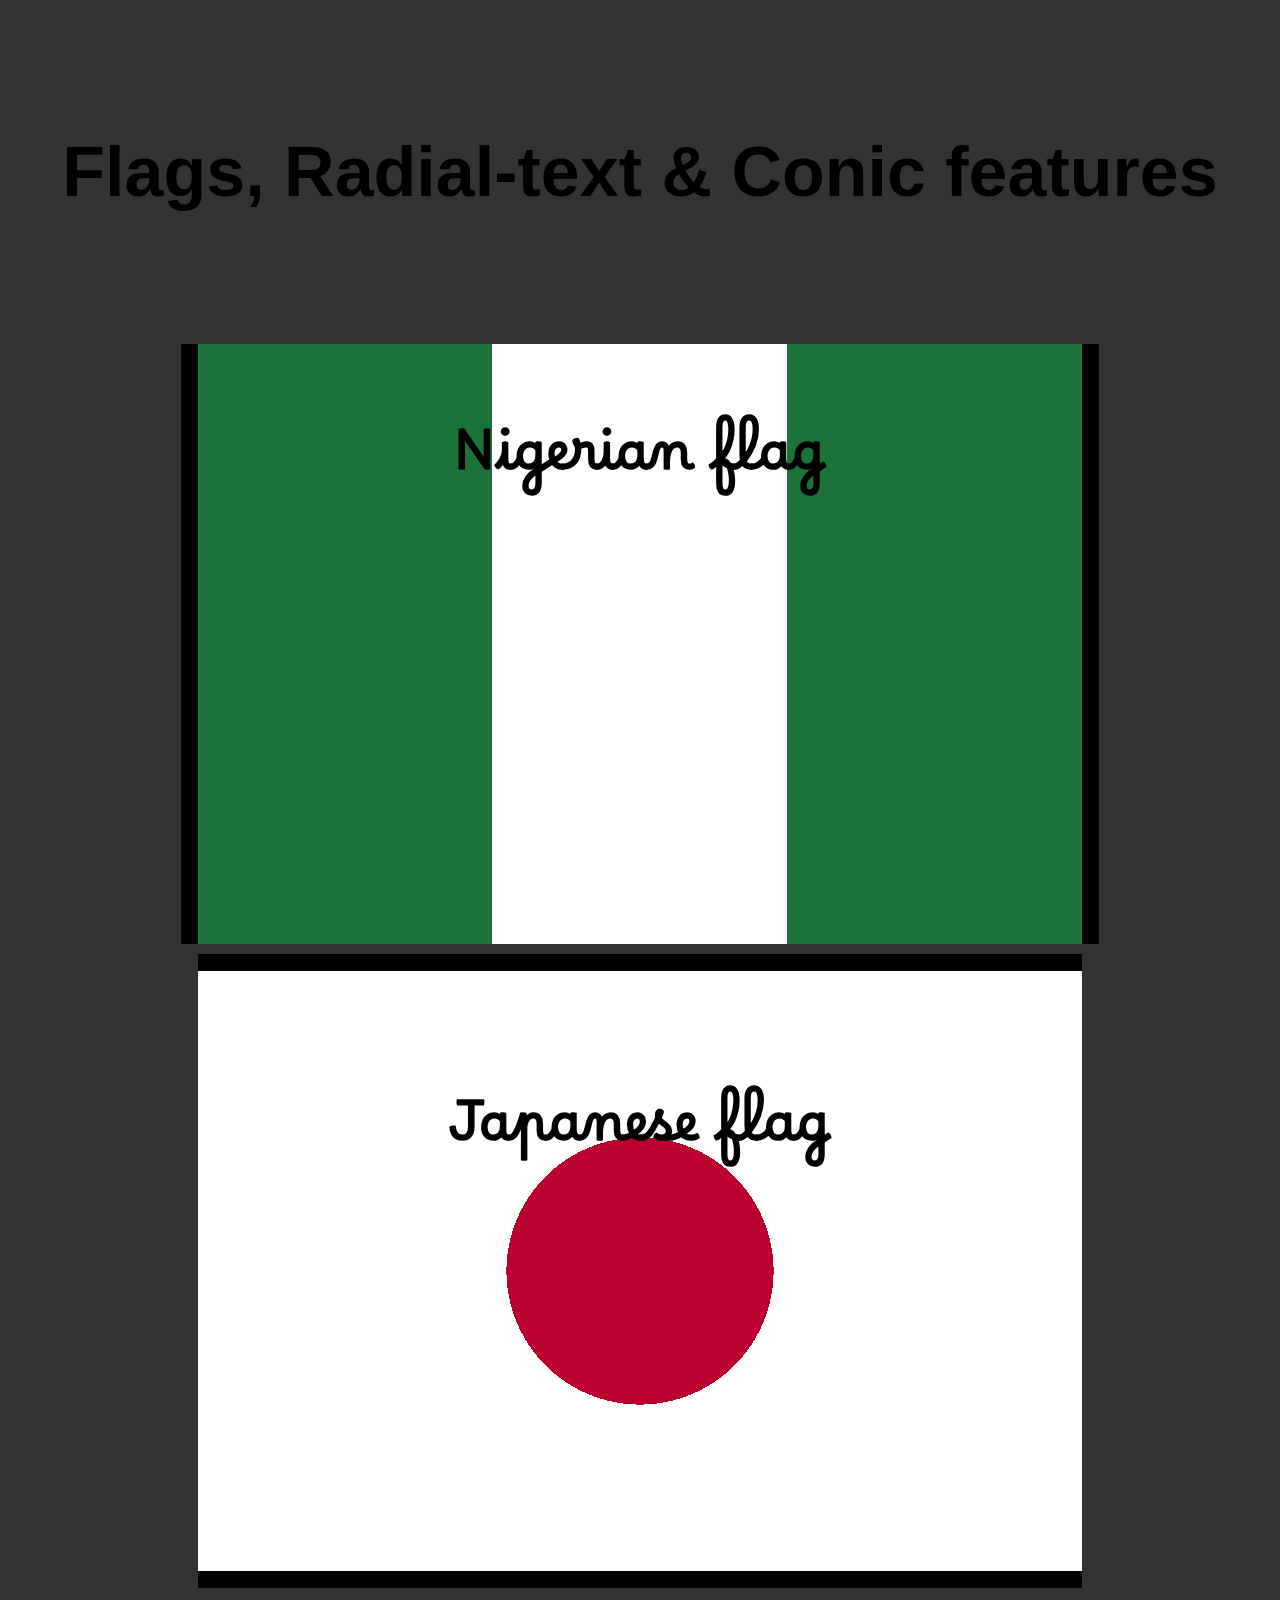
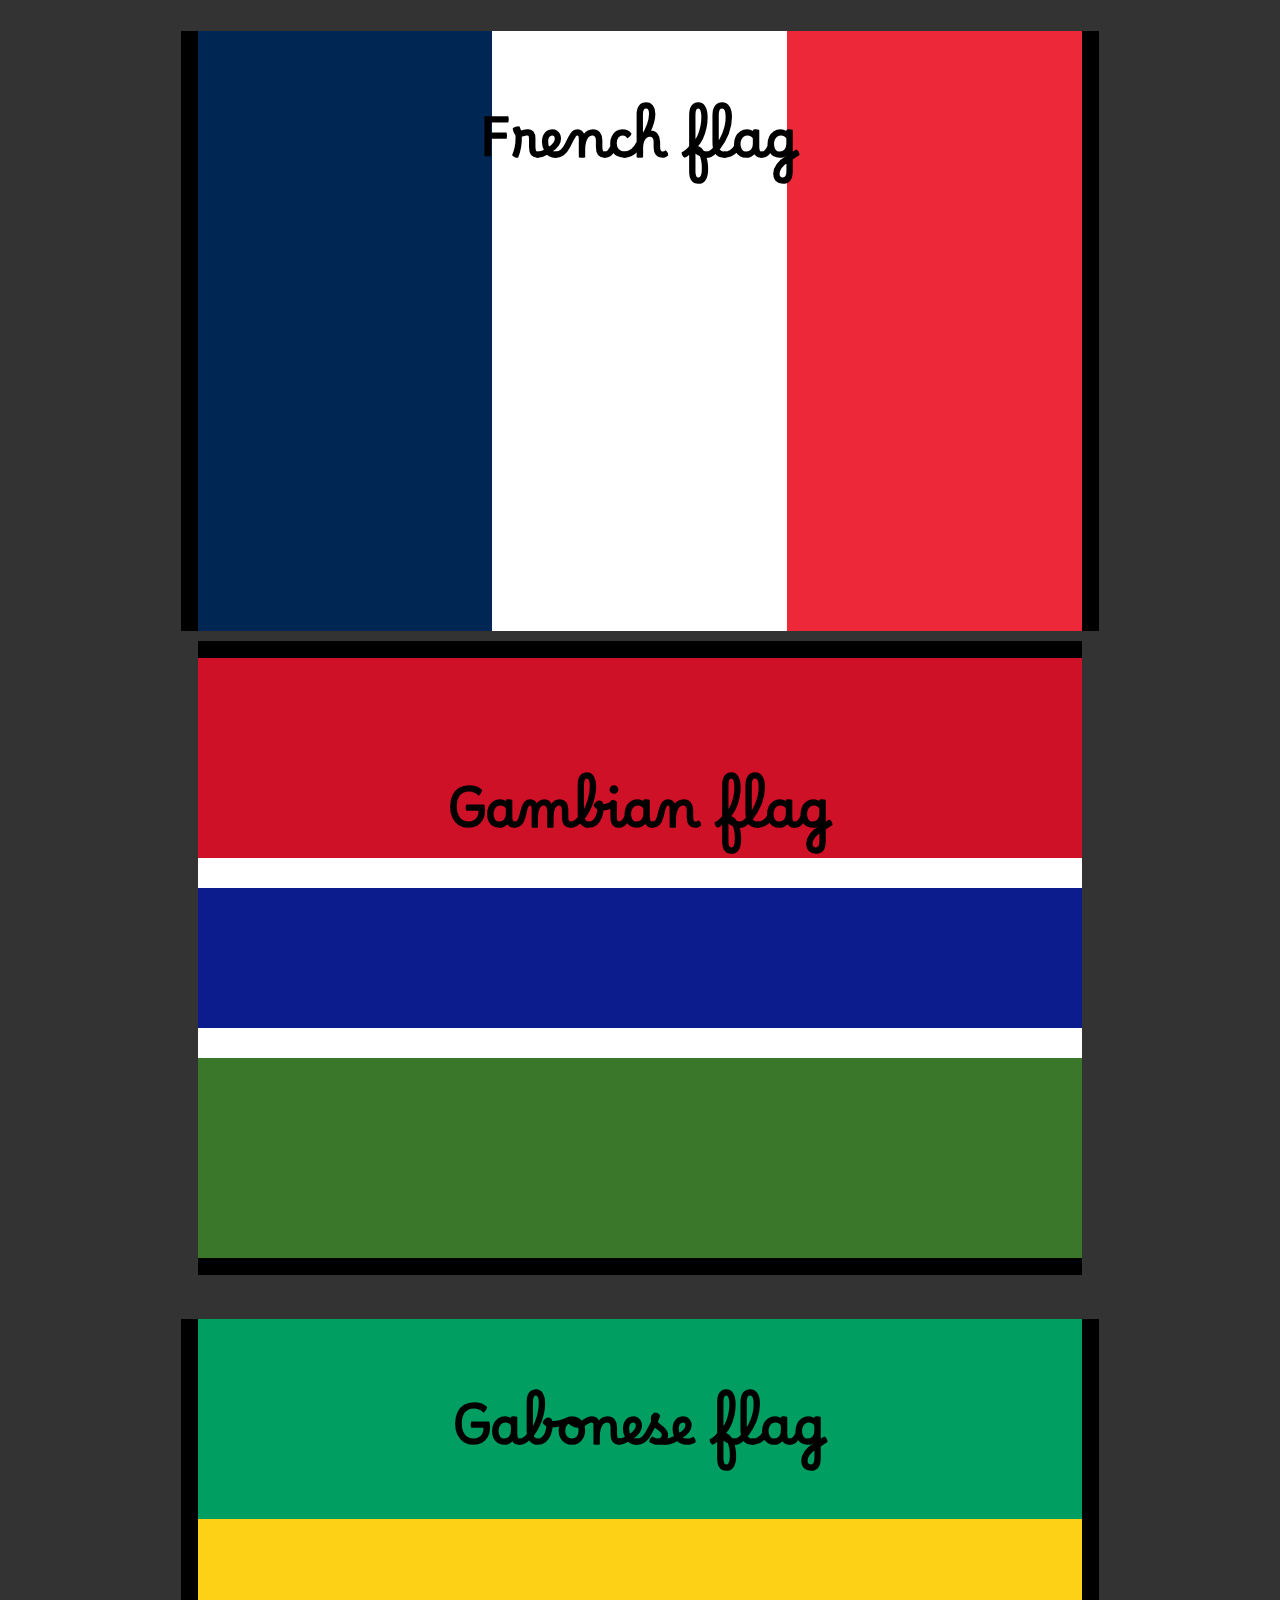
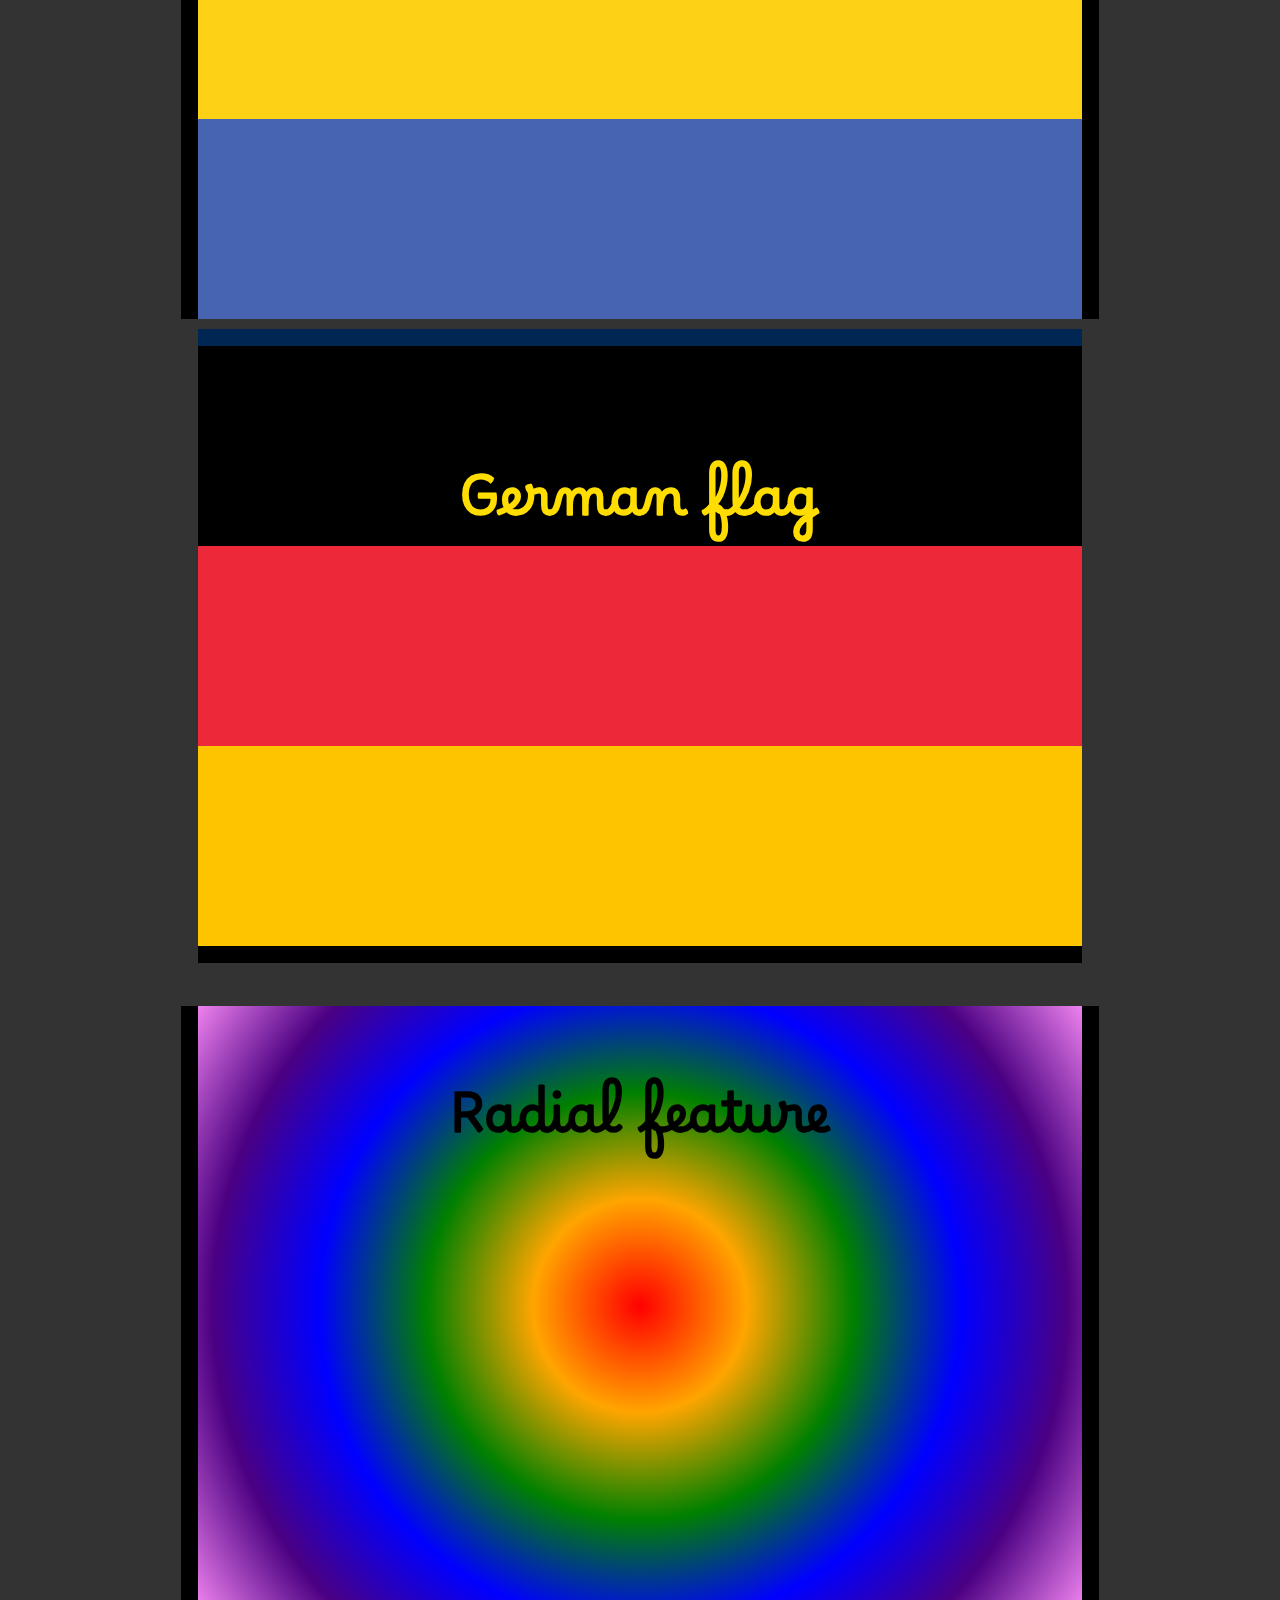
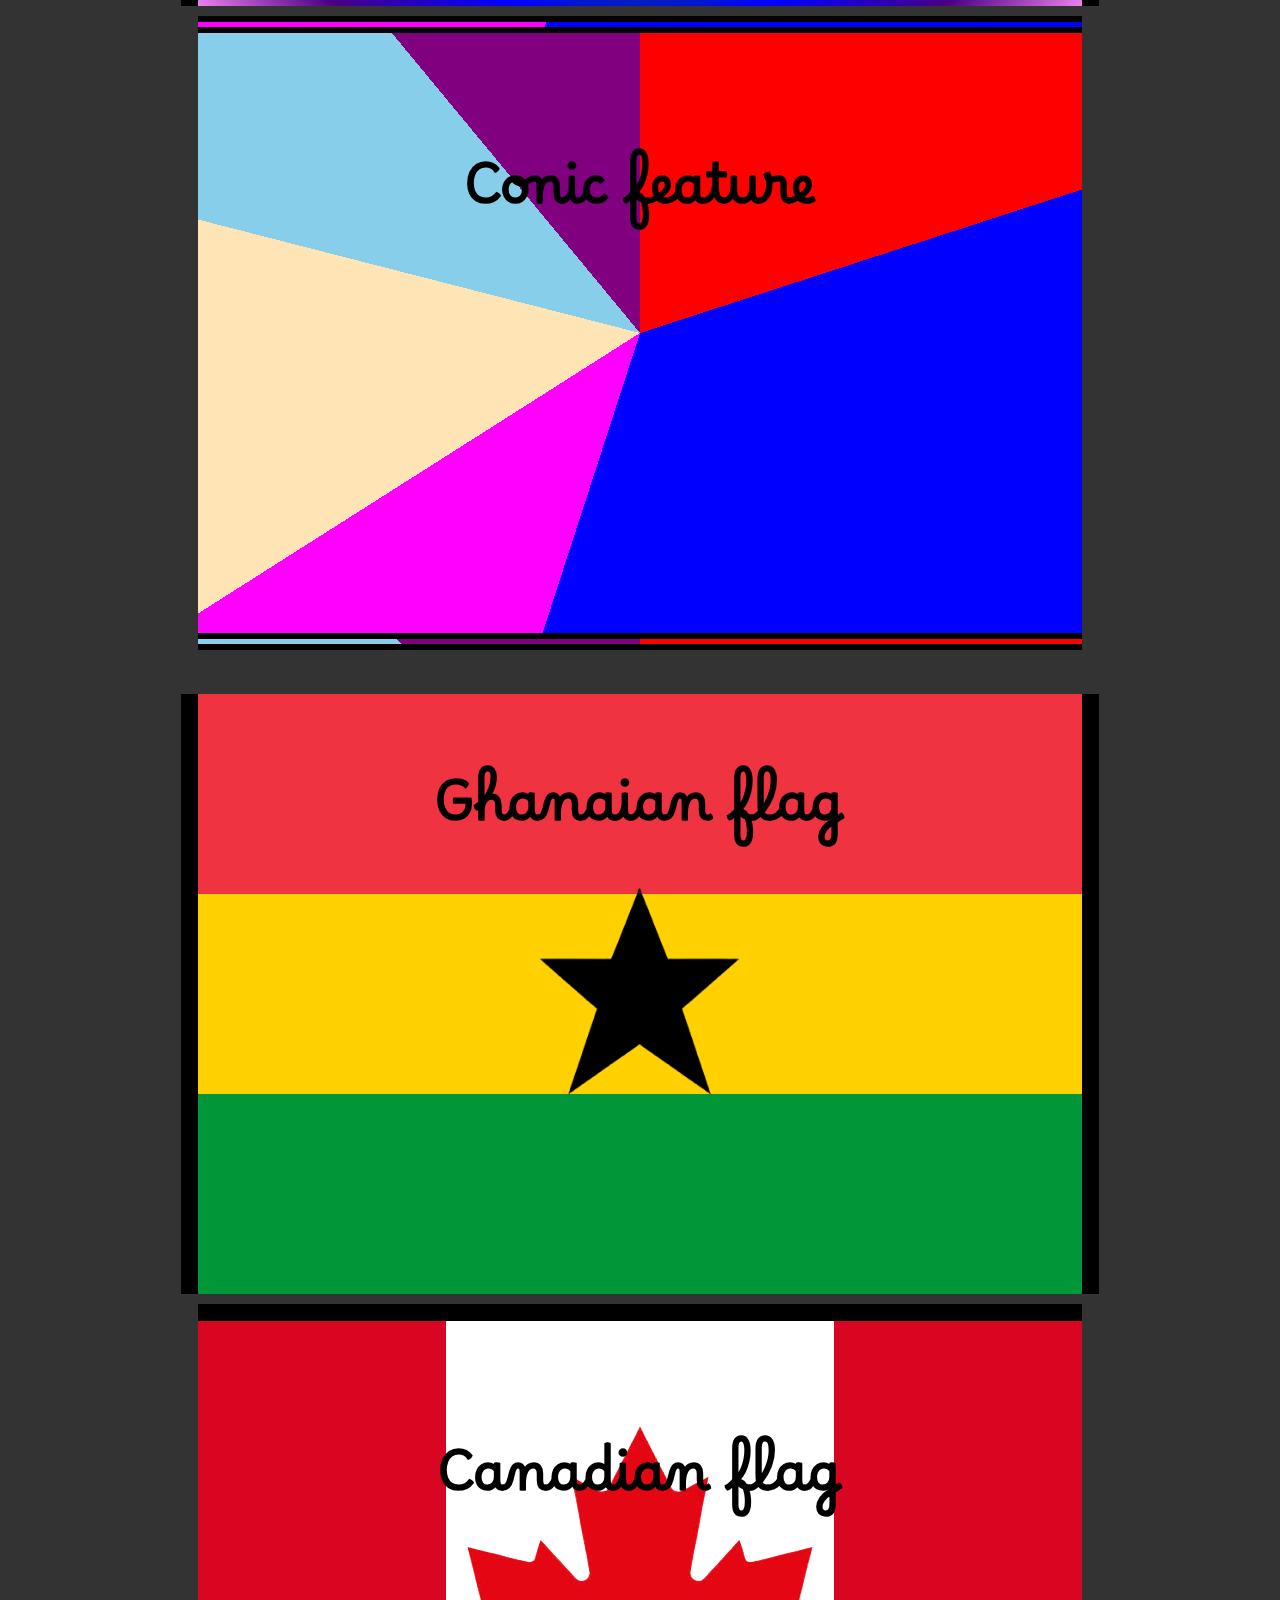
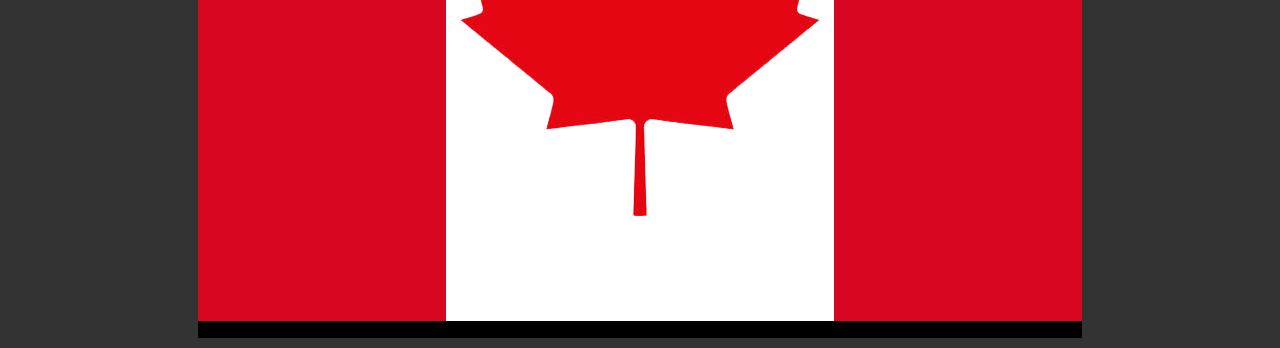
==== commit 211ade01: "Feat: Used radial gradient." ====
--- a/index.html
+++ b/index.html
@@ -5,6 +5,7 @@
     <meta name="viewport" content="width=device-width, initial-scale=1.0">
     <title>Flag Assignment</title>
     <link rel="stylesheet" href="./main.css">
+    <link rel="icon" href="./images/HTML_largicon.png" type="image/x-icon">
 </head>
 <body>     
     <h1>Flags, Radial-text & Conic features</h1>
@@ -24,16 +25,16 @@
             <h2>Gabonese flag</h2>
         </section>
         <section class="flags">
-            <h2>German flag</h2>
+            <h2 font-color="blue">German flag</h2>
         </section>
         <section class="radial">
-            <h2>Radial-text</h2>
-            <p>Lorem ipsum dolor sit amet consectetur adipisicing elit. Iure velit consequatur eum, tempore placeat rerum sed illum aut hic saepe accusantium eaque porro deleniti! Fuga adipisci suscipit quisquam et quia?</p>
+            <h2>Radial feature</h2>
+            <!--<p class="rainbow-text">Checkout my rainbow text</p>-->
         </section>
         <section class="conic">
-            <h2>Conic features</h2>
-            <p>
-                Lorem ipsum dolor sit amet consectetur adipisicing elit. Doloremque ex tempore culpa. Aperiam eligendi velit vel minus quam magni aliquid? Quas voluptate ab pariatur quisquam rerum facere ducimus aperiam harum.
+          <h2>Conic feature</h2>
+            <p class="rainbow-text">
+               <!--Lorem ipsum dolor sit amet consectetur adipisicing elit. Doloremque ex tempore culpa. Aperiam eligendi velit vel minus quam magni aliquid? Quas voluptate ab pariatur quisquam rerum facere ducimus aperiam harum.--> 
             </p>
         </section>
         <section class="flags">
--- a/main.css
+++ b/main.css
@@ -3,6 +3,7 @@
 
 html {
     font-size: 35px;
+    background-color: #333;
 }
 
 Section {
@@ -13,65 +14,69 @@
 }
 
 .flags:nth-of-type(1) {
-    background: linear-gradient(90deg, #1b7339 33.3%, #ffffff 33.3%, #ffffff 66.6%, #1b7339 66.6%);
-    border-left: 17.5px solid #000000;
-    border-right: 17.5px solid #000000;
+    background: linear-gradient(90deg, #1b7339 33.3%, #fff 33.3%, #fff 66.6%, #1b7339 66.6%);
+    border-left: 17.5px solid #000;
+    border-right: 17.5px solid #000;
 }
 
 .flags:nth-of-type(2) {    
-    background: radial-gradient( circle, #bc002d 25%, #ffffff 25%);
-    border-top: 17.5px solid #000000;
-    border-bottom: 17.5px solid #000000;
+    background: radial-gradient(circle, #bc002d 25%, #fff 25%);
+    border-top: 17.5px solid #000;
+    border-bottom: 17.5px solid #000;
 }
 
 .flags:nth-of-type(3) {
-    background: linear-gradient(90deg, #002654 33.3%, #ffffff 33.3%, #ffffff 66.6%, #ed2939 66.6%); 
-    border-left: 17.5px solid #000000;
-    border-right: 17.5px solid #000000;
+    background: linear-gradient(90deg, #002654 33.3%, #fff 33.3%, #fff 66.6%, #ed2939 66.6%); 
+    border-left: 17.5px solid #000;
+    border-right: 17.5px solid #000;
 } 
 
 .flags:nth-of-type(4) {
-    background: linear-gradient(180deg, #ce1126 33.3%, #ffffff 33.3%, #ffffff 38.3%, #0c1c8c 38.3%, #0c1c8c 61.6%, #ffffff 61.6%, #ffffff 66.6%, #3a772b 66.6%);
-    border-top: 17.5px solid #000000;
-    border-bottom: 17.5px solid #000000;
+    background: linear-gradient(180deg, #ce1126 33.3%, #fff 33.3%, #fff 38.3%, #0c1c8c 38.3%, #0c1c8c 61.6%, #fff 61.6%, #fff 66.6%, #3a772b 66.6%);
+    border-top: 17.5px solid #000;
+    border-bottom: 17.5px solid #000;
 } 
 
 .flags:nth-of-type(5) {
     background: linear-gradient(180deg, #009e60 33.3%, #fcd116 33.3%, #fcd116 66.6%, #4664b2 66.6%);
-    border-left: 17.5px solid #000000;
-    border-right: 17.5px solid #000000;
+    border-left: 17.5px solid #000;
+    border-right: 17.5px solid #000;
 } 
 
-.flags:nth-of-type(6) {
-    background: linear-gradient(180deg, #000000 33.3%, #ed2939 33.3%, #ed2939 66.6%, #ffc400 66.6%);
+.flags:nth-of-type(6) {        
+    background: linear-gradient(180deg, #000 33.3%, #ed2939 33.3%, #ed2939 66.6%, #ffc400 66.6%);
+    color: rgb(255, 221, 0);
     border-top: 17.5px solid #002654;
-    border-bottom: 17.5px solid #000000;
+    border-bottom: 17.5px solid #000;
 } 
 
-.radial:only-of-type {
-    background-image: repeating-radial-gradient(
+.radial:nth-of-type(7) {
+    /* background-image: repeating-radial-gradient( 
+        red 30%,
+        orange 30%,
+        yellow 30%,
+        green 30%,
         blue 30%,
-        orange 20%,
-        white 50%,
-        black 10%,
-        violet 60%,
-        pink 17%,
-        purple 30%);
-        border-left: 17.5px outset royalblue;
-        border-right: 17.5px outset royalblue;
+        indigo 30%,
+        violet 30%); */
+        border-left: 17.5px /* outset */ solid #000;
+        border-right: 17.5px /* outset */ solid #000;
+        /* background-image: linear-gradient(#f00, #00f, #0f0, #ff0, #000);  */
+        background-image: radial-gradient(circle, red, orange, green, blue, indigo, violet);
 }
 
-.conic:only-of-type {    
+.conic:nth-of-type(8) {    
+    color: #f00, #00f, #0f0, #ff0, #000;
     background-image: conic-gradient(
-        red 20%
-        blue 20%
-        blue 55%
-        magenta 55%
-        magenta 66%
-        moccasin 66%
-        moccasin 79%
-        skyblue 79%
-        skyblue 89%
+        red 20%,
+        blue 20%,
+        blue 55%,
+        magenta 55%,
+        magenta 66%,
+        moccasin 66%,
+        moccasin 79%,
+        skyblue 79%,
+        skyblue 89%,
         purple 89%);
     border-top: 17.5px double #000000;
     border-bottom: 17.5px double #000000;
@@ -79,23 +84,34 @@
 
 h1 {
     font-family: 'Quick-sand', sans-serif;
+    /*font-family: 'Borel', cursive;*/
     height: 250px;
     display: flex;
     flex-direction: column;
     align-items: center;
     justify-content: center;
 }
-p {
+
+h2 {
+    font-family: 'Borel', cursive;
+    height: 250px;
+    display: flex;
+    flex-direction: column;
+    align-items: center;
+    justify-content: center;    
+}
+
+/* p {    
     font-family: 'Borel', cursive;
     font-weight: 200;
     background-color: rgb(50, 250, 0);
-    background-color: hsla(267, 100%, 13% 0.664 );
-}
+    background-color: hsla(267, 100%, 13% 0.664);
+}*/
 
 .flags:nth-of-type(9) {
     background-image: url(./images__2_-removebg-preview\ \(1\).png), linear-gradient(180deg, #ef3340 33.3%, #ffd100 33.3%, #ffd100 66.6%, #009739 66.6%);
     background-position: center;
-    background-size: 200px, contain;
+    background-size: 215px, contain;
     background-repeat: no-repeat;    
     border-left: 17.5px solid #000000;
     border-right: 17.5px solid #000000;
